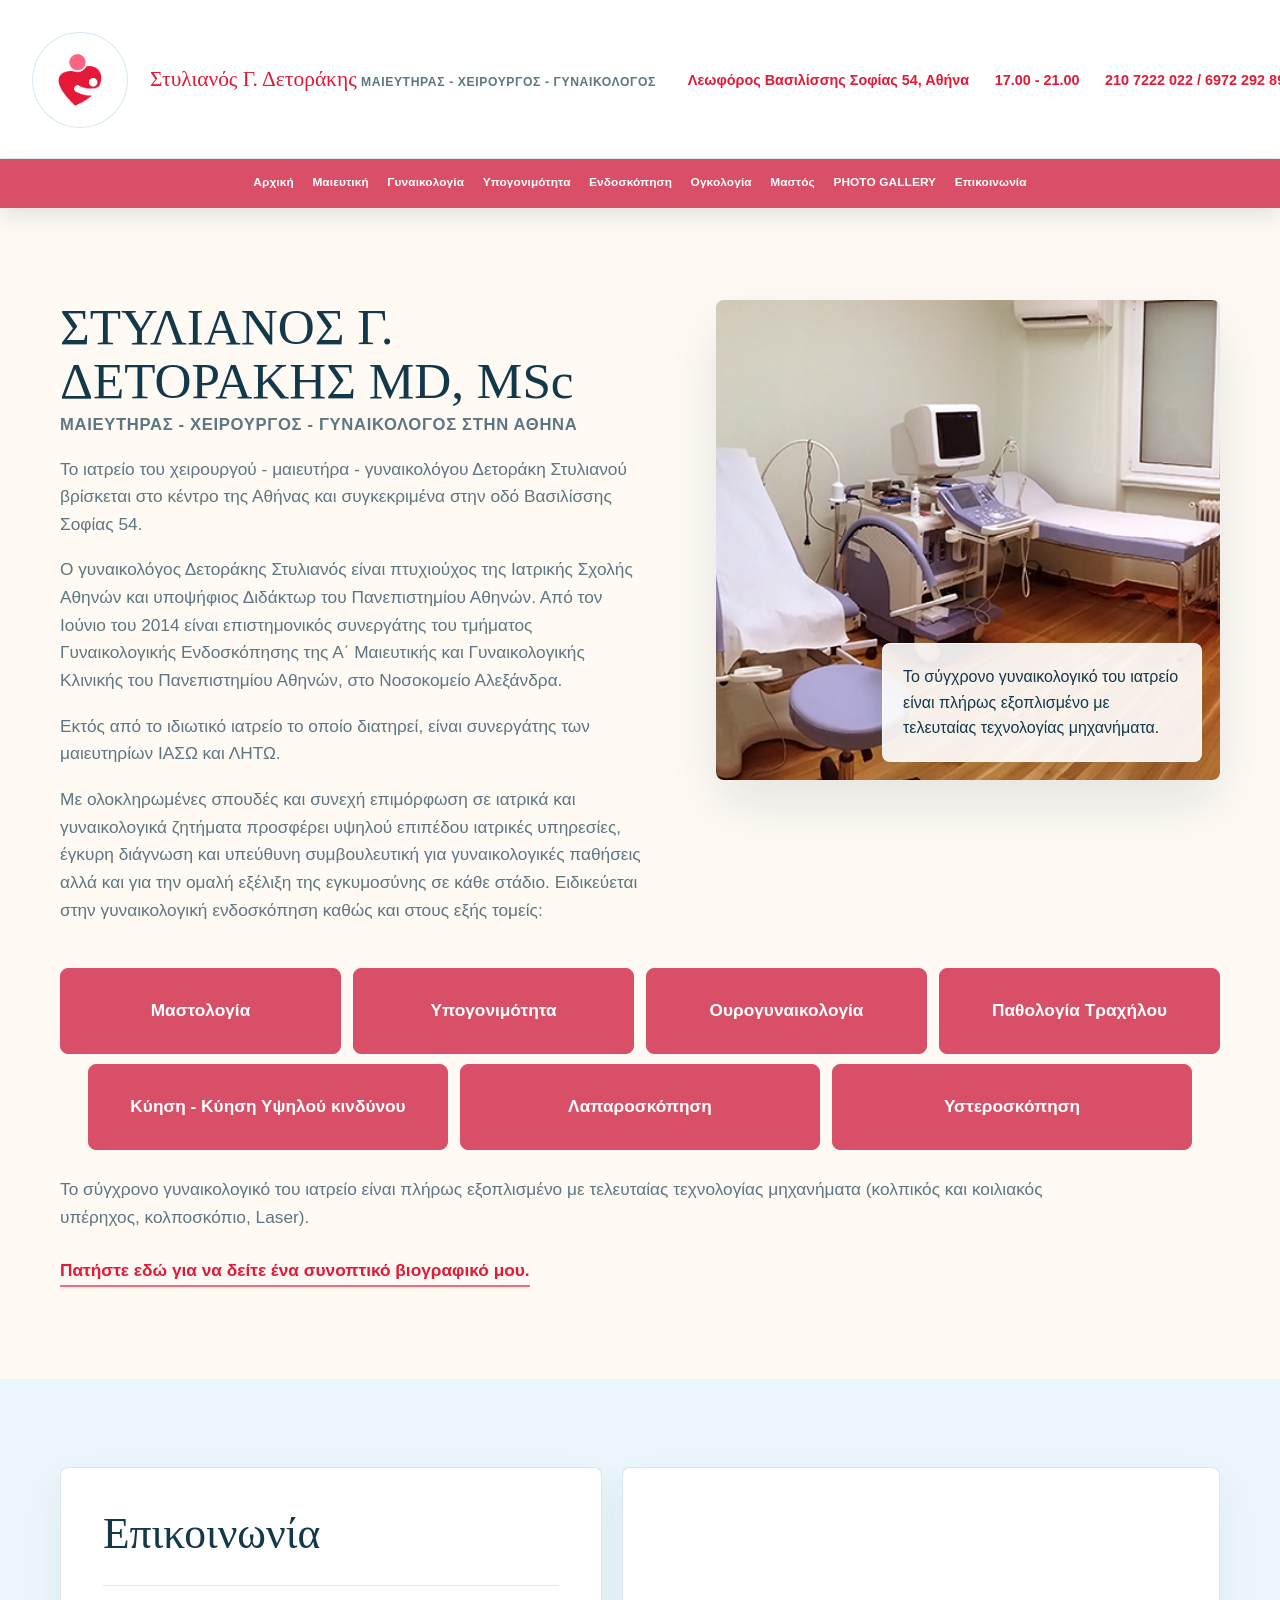
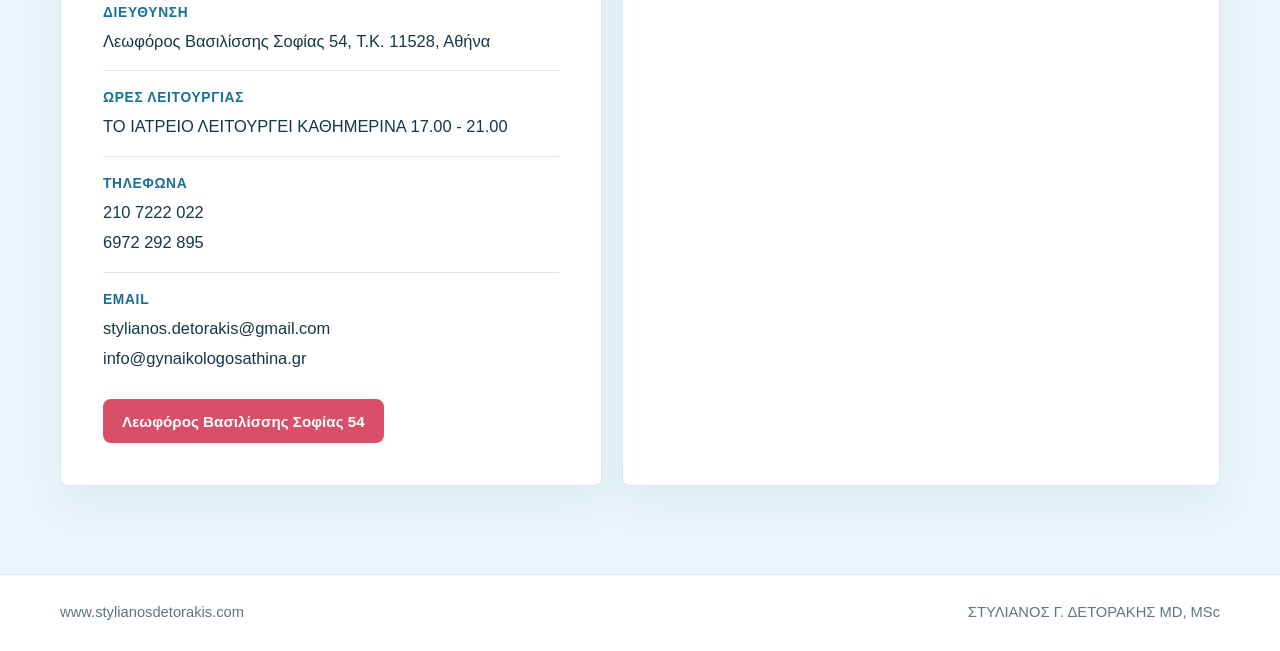
==== sample-landing.html @ 3073c6c2 "initial sample landing" ====
<!DOCTYPE html>
<html lang="el">

<head>
  <meta charset="utf-8">
  <meta name="viewport" content="width=device-width, initial-scale=1">
  <title>Γυναικολόγος Αθήνα | Δετοράκης Στυλιανός</title>
  <meta name="robots" content="noindex, nofollow">
  <link rel="icon" type="image/png" href="assets/img/favicon-gynecological.png">
  <style>
    :root {
      --brand-primary: #e31937;
      --brand-primary-soft: #ff6482;
      --brand-primary-nav: #d94f67;
      --brand-blue: #2f8fbd;
      --brand-blue-dark: #176f9a;
      --clinical-blue: #eaf6fb;
      --clinical-blue-strong: #cfeaf5;
      --ivory: #fffaf4;
      --paper: #ffffff;
      --blush: #f6d8df;
      --blush-soft: #fff1f4;
      --ink: #123849;
      --muted: #5d7680;
      --line: rgba(23, 111, 154, 0.16);
      --shadow: 0 24px 60px rgba(18, 56, 73, 0.11);
      --radius: 8px;
      --content: 1160px;
    }

    * {
      box-sizing: border-box;
    }

    html {
      scroll-behavior: smooth;
    }

    body {
      margin: 0;
      color: var(--ink);
      background: var(--ivory);
      font-family: Inter, "Segoe UI", Roboto, Arial, sans-serif;
      line-height: 1.6;
    }

    img {
      max-width: 100%;
      display: block;
    }

    a {
      color: inherit;
      text-decoration: none;
    }

    .container {
      width: min(calc(100% - 40px), var(--content));
      margin: 0 auto;
    }

    .site-header {
      z-index: 10;
      border-bottom: 1px solid rgba(23, 111, 154, 0.12);
      background: rgba(255, 255, 255, 0.96);
    }

    .site-header .container,
    .nav-bar .container {
      width: min(calc(100% - 64px), 1500px);
    }

    .header-inner {
      display: flex;
      align-items: center;
      justify-content: space-between;
      gap: 32px;
      padding: 32px 0 30px;
    }

    .brand {
      display: flex;
      align-items: center;
      gap: 22px;
      flex: 0 0 auto;
      min-width: 0;
    }

    .brand-mark {
      width: 96px;
      height: 96px;
      flex: 0 0 96px;
      display: grid;
      place-items: center;
      border: 1px solid rgba(47, 143, 189, 0.2);
      border-radius: 50%;
      background: var(--paper);
    }

    .brand-mark img {
      width: 72px;
      height: 72px;
    }

    .brand-title {
      margin: 0;
      color: var(--brand-primary);
      font-family: Georgia, "Times New Roman", serif;
      font-size: 1.34rem;
      font-weight: 500;
      line-height: 1.25;
      white-space: nowrap;
    }

    .brand-subtitle {
      margin: 4px 0 0;
      color: var(--muted);
      font-size: 0.76rem;
      font-weight: 700;
      letter-spacing: 0.05em;
      text-transform: uppercase;
      white-space: nowrap;
    }

    .header-contact {
      display: flex;
      align-items: center;
      justify-content: flex-end;
      gap: clamp(16px, 2vw, 30px);
      color: var(--brand-primary);
      font-size: clamp(0.9rem, 1vw, 1.05rem);
      font-weight: 800;
      line-height: 1.3;
      text-align: right;
      white-space: nowrap;
    }

    .nav-bar {
      position: sticky;
      top: 0;
      z-index: 20;
      background: var(--brand-primary-nav);
      box-shadow: 0 8px 22px rgba(18, 56, 73, 0.12);
    }

    .header-actions {
      display: flex;
      align-items: center;
      gap: clamp(14px, 1.45vw, 26px);
      flex-wrap: nowrap;
      justify-content: center;
      min-width: 0;
    }

    .nav-link {
      color: white;
      font-size: clamp(0.74rem, 0.78vw, 0.9rem);
      font-weight: 700;
      padding: 14px 0;
      border-bottom: 2px solid rgba(255, 255, 255, 0);
      letter-spacing: 0.01em;
      white-space: nowrap;
    }

    .nav-link:hover {
      color: white;
      border-bottom-color: var(--brand-primary-soft);
    }

    .nav-item {
      display: flex;
      align-items: center;
      position: relative;
    }

    .nav-item:hover .subnav,
    .nav-item:focus-within .subnav {
      opacity: 1;
      pointer-events: auto;
      transform: translateY(0);
    }

    .subnav {
      position: absolute;
      top: calc(100% + 10px);
      left: 0;
      min-width: 210px;
      padding: 10px;
      border: 1px solid var(--line);
      border-radius: var(--radius);
      background: var(--paper);
      box-shadow: 0 18px 42px rgba(18, 56, 73, 0.12);
      opacity: 0;
      pointer-events: none;
      transform: translateY(6px);
      transition: opacity 160ms ease, transform 160ms ease;
    }

    .subnav-link {
      display: block;
      padding: 10px 12px;
      color: var(--ink);
      border-radius: 6px;
      font-size: 0.88rem;
      font-weight: 700;
      white-space: nowrap;
    }

    .subnav-link:hover {
      color: var(--brand-primary);
      background: var(--clinical-blue);
    }

    .button {
      display: inline-flex;
      align-items: center;
      justify-content: center;
      min-height: 44px;
      padding: 12px 18px;
      border: 1px solid transparent;
      border-radius: var(--radius);
      font-size: 0.95rem;
      font-weight: 750;
      line-height: 1;
      transition: transform 160ms ease, background 160ms ease;
    }

    .button:hover {
      transform: translateY(-1px);
    }

    .button-primary {
      color: white;
      background: var(--brand-primary-nav);
    }

    .section {
      padding: clamp(54px, 8vw, 88px) 0;
    }

    .section-blue {
      background: var(--clinical-blue);
    }

    .intro {
      padding: clamp(48px, 8vw, 92px) 0;
    }

    .intro-grid {
      display: grid;
      grid-template-columns: minmax(0, 1.08fr) minmax(320px, 0.92fr);
      gap: clamp(32px, 5vw, 72px);
      align-items: start;
    }

    .intro-full {
      max-width: none;
      margin-top: 18px;
      color: var(--muted);
      font-size: clamp(1rem, 1.35vw, 1.16rem);
    }

    .intro-full p,
    .bio-link {
      max-width: 1000px;
    }

    .intro-full p {
      margin: 0 0 18px;
    }

    .intro-title {
      max-width: 900px;
      margin: 0 0 6px;
      color: var(--ink);
      font-family: Georgia, "Times New Roman", serif;
      font-size: clamp(2rem, 4vw, 4rem);
      font-weight: 500;
      line-height: 1.05;
      letter-spacing: 0;
    }

    .intro-subtitle {
      max-width: 760px;
      margin: 0 0 28px;
      color: var(--muted);
      font-size: clamp(0.95rem, 1.3vw, 1.2rem);
      font-weight: 800;
      letter-spacing: 0.04em;
      line-height: 1.45;
    }

    .intro-copy {
      max-width: 780px;
      color: var(--muted);
      font-size: clamp(1rem, 1.35vw, 1.16rem);
    }

    .intro-copy p {
      margin: 0 0 18px;
    }

    .bio-link {
      display: inline-block;
      margin-top: 8px;
      color: var(--brand-primary);
      font-weight: 800;
      border-bottom: 2px solid var(--brand-primary-soft);
    }

    .specialty-list {
      display: flex;
      flex-wrap: wrap;
      justify-content: center;
      gap: 10px 12px;
      margin: 26px 0;
      padding: 0;
      list-style: none;
    }

    .specialty-list li {
      display: flex;
      align-items: center;
      justify-content: center;
      flex: 1 1 260px;
      max-width: 360px;
      min-height: 86px;
      padding: 12px 14px;
      border: 1px solid var(--brand-primary-nav);
      border-radius: var(--radius);
      background: var(--brand-primary-nav);
      color: white;
      font-weight: 700;
      line-height: 1.25;
      text-align: center;
    }

    .photo-panel {
      position: relative;
      min-height: 480px;
      overflow: hidden;
      border-radius: var(--radius);
      background: var(--clinical-blue);
      box-shadow: var(--shadow);
    }

    .photo-panel img {
      width: 100%;
      height: 100%;
      min-height: 480px;
      object-fit: cover;
    }

    .photo-card {
      position: absolute;
      right: 18px;
      bottom: 18px;
      width: min(320px, calc(100% - 36px));
      padding: 20px;
      border: 1px solid rgba(255, 255, 255, 0.76);
      border-radius: var(--radius);
      background: rgba(255, 255, 255, 0.9);
      box-shadow: 0 16px 36px rgba(18, 56, 73, 0.13);
    }

    .photo-card p {
      margin: 0;
      color: var(--ink);
      font-size: 1rem;
    }

    .contact-grid {
      display: grid;
      grid-template-columns: minmax(0, 0.95fr) minmax(320px, 1.05fr);
      gap: 20px;
      align-items: stretch;
    }

    .contact-card,
    .map-card {
      overflow: hidden;
      border: 1px solid var(--line);
      border-radius: var(--radius);
      background: var(--paper);
      box-shadow: 0 18px 42px rgba(18, 56, 73, 0.06);
    }

    .contact-card {
      padding: clamp(26px, 4vw, 42px);
    }

    .contact-card h2 {
      margin: 0;
      font-family: Georgia, "Times New Roman", serif;
      font-size: clamp(2rem, 3.4vw, 3rem);
      font-weight: 500;
      line-height: 1.08;
    }

    .contact-list {
      display: grid;
      gap: 16px;
      margin: 28px 0;
      padding: 0;
      list-style: none;
    }

    .contact-list li {
      padding-top: 16px;
      border-top: 1px solid var(--line);
    }

    .contact-list strong {
      display: block;
      color: var(--brand-blue-dark);
      font-size: 0.86rem;
      letter-spacing: 0.05em;
      text-transform: uppercase;
    }

    .contact-list span,
    .contact-list a {
      display: block;
      margin-top: 4px;
      color: var(--ink);
      font-size: 1.03rem;
    }

    iframe {
      display: block;
      width: 100%;
      min-height: 100%;
      height: 520px;
      border: 0;
    }

    .site-footer {
      padding: 26px 0;
      color: var(--muted);
      border-top: 1px solid var(--line);
      background: var(--paper);
      font-size: 0.92rem;
    }

    .footer-inner {
      display: flex;
      justify-content: space-between;
      gap: 18px;
      flex-wrap: wrap;
    }

    @media (max-width: 980px) {
      .header-inner {
        align-items: flex-start;
        flex-direction: column;
        justify-content: flex-start;
      }

      .header-contact {
        align-items: flex-start;
        justify-content: flex-start;
        flex-wrap: wrap;
        text-align: left;
        white-space: normal;
      }

      .header-actions {
        width: 100%;
        justify-content: flex-start;
        overflow-x: auto;
        padding-bottom: 4px;
      }

      .intro-grid,
      .contact-grid {
        grid-template-columns: 1fr;
      }

      .photo-panel,
      .photo-panel img {
        min-height: 420px;
      }

      .specialty-list li {
        max-width: none;
      }
    }

    @media (max-width: 640px) {
      .container {
        width: min(calc(100% - 28px), var(--content));
      }

      .site-header .container,
      .nav-bar .container {
        width: min(calc(100% - 28px), 1500px);
      }

      .footer-inner {
        align-items: flex-start;
      }

      .header-actions {
        gap: 8px 14px;
      }

      .specialty-list li {
        flex-basis: 100%;
      }

      .photo-panel,
      .photo-panel img {
        min-height: 360px;
      }

      .photo-card {
        position: static;
        width: auto;
        border-radius: 0;
        box-shadow: none;
      }

      iframe {
        height: 380px;
      }
    }
  </style>
</head>

<body>
  <header class="site-header">
    <div class="container">
      <div class="header-inner">
        <a class="brand" href="#top" aria-label="Αρχική">
          <span class="brand-mark">
            <img src="assets/img/favicon-gynecological.png" alt="">
          </span>
          <span>
            <span class="brand-title">Στυλιανός Γ. Δετοράκης</span>
            <span class="brand-subtitle">Μαιευτήρας - Χειρουργός - Γυναικολόγος</span>
          </span>
        </a>

        <div class="header-contact" aria-label="Στοιχεία επικοινωνίας">
          <span>Λεωφόρος Βασιλίσσης Σοφίας 54, Αθήνα</span>
          <span>17.00 - 21.00</span>
          <span>210 7222 022 / 6972 292 895</span>
        </div>
      </div>
    </div>
  </header>
  <div class="nav-bar">
    <div class="container">
      <nav class="header-actions" aria-label="Βασική πλοήγηση">
        <a class="nav-link" href="/">Αρχική</a>
        <a class="nav-link" href="/maieutiki">Μαιευτική</a>
        <a class="nav-link" href="/gynaikologia">Γυναικολογία</a>
        <a class="nav-link" href="/ypogonimotita">Υπογονιμότητα</a>
        <div class="nav-item">
          <a class="nav-link" href="/endoskopisi">Ενδοσκόπηση</a>
          <div class="subnav" aria-label="Υπομενού Ενδοσκόπησης">
            <a class="subnav-link" href="/endoskopisi/laparoskopisi">Λαπαροσκόπηση</a>
            <a class="subnav-link" href="/endoskopisi/ysteroskopisi">Υστεροσκόπηση</a>
          </div>
        </div>
        <a class="nav-link" href="/ogologia">Ογκολογία</a>
        <a class="nav-link" href="/mastos">Μαστός</a>
        <a class="nav-link" href="/photo-gallery">PHOTO GALLERY</a>
        <a class="nav-link" href="/epikoinonia">Επικοινωνία</a>
      </nav>
    </div>
  </div>

  <main id="top">
    <section class="intro" aria-labelledby="intro-title">
      <div class="container">
        <div class="intro-grid">
          <div class="intro-copy">
            <h1 id="intro-title" class="intro-title">
              ΣΤΥΛΙΑΝΟΣ Γ. ΔΕΤΟΡΑΚΗΣ ΜD, MSc
            </h1>
            <p class="intro-subtitle">ΜΑΙΕΥΤΗΡΑΣ - ΧΕΙΡΟΥΡΓΟΣ - ΓΥΝΑΙΚΟΛΟΓΟΣ ΣΤΗΝ ΑΘΗΝΑ</p>
            <p>
              Το ιατρείο του χειρουργού - μαιευτήρα - γυναικολόγου Δετοράκη
              Στυλιανού βρίσκεται στο κέντρο της Αθήνας και συγκεκριμένα στην
              οδό Βασιλίσσης Σοφίας 54.
            </p>
            <p>
              Ο γυναικολόγος Δετοράκης Στυλιανός είναι πτυχιούχος της Ιατρικής
              Σχολής Αθηνών και υποψήφιος Διδάκτωρ του Πανεπιστημίου Αθηνών.
              Από τον Ιούνιο του 2014 είναι επιστημονικός συνεργάτης του τμήματος
              Γυναικολογικής Ενδοσκόπησης της Α΄ Μαιευτικής και Γυναικολογικής
              Κλινικής του Πανεπιστημίου Αθηνών, στο Νοσοκομείο Αλεξάνδρα.
            </p>
            <p>
              Εκτός από το ιδιωτικό ιατρείο το οποίο διατηρεί, είναι συνεργάτης
              των μαιευτηρίων ΙΑΣΩ και ΛΗΤΩ.
            </p>
            <p>
              Με ολοκληρωμένες σπουδές και συνεχή επιμόρφωση σε ιατρικά και
              γυναικολογικά ζητήματα προσφέρει υψηλού επιπέδου ιατρικές υπηρεσίες,
              έγκυρη διάγνωση και υπεύθυνη συμβουλευτική για γυναικολογικές
              παθήσεις αλλά και για την ομαλή εξέλιξη της εγκυμοσύνης σε κάθε
              στάδιο. Ειδικεύεται στην γυναικολογική ενδοσκόπηση καθώς και στους
              εξής τομείς:
            </p>
          </div>

          <div class="photo-panel">
            <img src="assets/img/practice.jpg" alt="Το γυναικολογικό ιατρείο του Στυλιανού Δετοράκη">
            <div class="photo-card">
              <p>
                Το σύγχρονο γυναικολογικό του ιατρείο είναι πλήρως εξοπλισμένο
                με τελευταίας τεχνολογίας μηχανήματα.
              </p>
            </div>
          </div>
        </div>

        <div class="intro-full">
          <ul class="specialty-list">
            <li>Μαστολογία</li>
            <li>Υπογονιμότητα</li>
            <li>Ουρογυναικολογία</li>
            <li>Παθολογία Τραχήλου</li>
            <li>Κύηση - Κύηση Υψηλού κινδύνου</li>
            <li>Λαπαροσκόπηση</li>
            <li>Υστεροσκόπηση</li>
          </ul>

          <p>
            Το σύγχρονο γυναικολογικό του ιατρείο είναι πλήρως εξοπλισμένο
            με τελευταίας τεχνολογίας μηχανήματα (κολπικός και κοιλιακός
            υπέρηχος, κολποσκόπιο, Laser).
          </p>
          <a class="bio-link" href="old_website_copy/assets/pdfs/Biografiko-Detorakis-Stylianos.pdf">
            Πατήστε εδώ για να δείτε ένα συνοπτικό βιογραφικό μου.
          </a>
        </div>
      </div>
    </section>

    <section id="contact" class="section section-blue" aria-labelledby="contact-title">
      <div class="container">
        <div class="contact-grid">
          <div class="contact-card">
            <h2 id="contact-title">Επικοινωνία</h2>
            <ul class="contact-list">
              <li>
                <strong>Διεύθυνση</strong>
                <span>Λεωφόρος Βασιλίσσης Σοφίας 54, Τ.Κ. 11528, Αθήνα</span>
              </li>
              <li>
                <strong>Ώρες λειτουργίας</strong>
                <span>TO ΙΑΤΡΕΙΟ ΛΕΙΤΟΥΡΓΕΙ ΚΑΘΗΜΕΡΙΝΑ 17.00 - 21.00</span>
              </li>
              <li>
                <strong>Τηλέφωνα</strong>
                <a href="tel:+302107222022">210 7222 022</a>
                <a href="tel:+306972292895">6972 292 895</a>
              </li>
              <li>
                <strong>Email</strong>
                <a href="mailto:stylianos.detorakis@gmail.com">stylianos.detorakis@gmail.com</a>
                <a href="mailto:info@gynaikologosathina.gr">info@gynaikologosathina.gr</a>
              </li>
            </ul>
            <a class="button button-primary" href="https://www.google.com/maps/search/?api=1&query=%CE%92%CE%B1%CF%83%CE%B9%CE%BB%CE%AF%CF%83%CF%83%CE%B7%CF%82%20%CE%A3%CE%BF%CF%86%CE%AF%CE%B1%CF%82%2054%20%CE%91%CE%B8%CE%AE%CE%BD%CE%B1" target="_blank" rel="noreferrer">
              Λεωφόρος Βασιλίσσης Σοφίας 54
            </a>
          </div>

          <div class="map-card">
            <iframe src="https://www.google.com/maps/embed?pb=!1m18!1m12!1m3!1d3144.9689427036583!2d23.74969937473274!3d37.9778541004379!2m3!1f0!2f0!3f0!3m2!1i1024!2i768!4f13.1!3m3!1m2!1s0x14a1bd5abb276fe5%3A0xb4dfb535e02871bb!2sVasilissis%20Sofias%2054%2C%20Athina%20115%2028!5e0!3m2!1sen!2sgr!4v1699209659427!5m2!1sen!2sgr" allowfullscreen loading="lazy" referrerpolicy="no-referrer-when-downgrade" title="Χάρτης προς το ιατρείο στη Βασιλίσσης Σοφίας 54"></iframe>
          </div>
        </div>
      </div>
    </section>
  </main>

  <footer class="site-footer">
    <div class="container">
      <div class="footer-inner">
        <span>www.stylianosdetorakis.com</span>
        <span>ΣΤΥΛΙΑΝΟΣ Γ. ΔΕΤΟΡΑΚΗΣ ΜD, MSc</span>
      </div>
    </div>
  </footer>
</body>

</html>
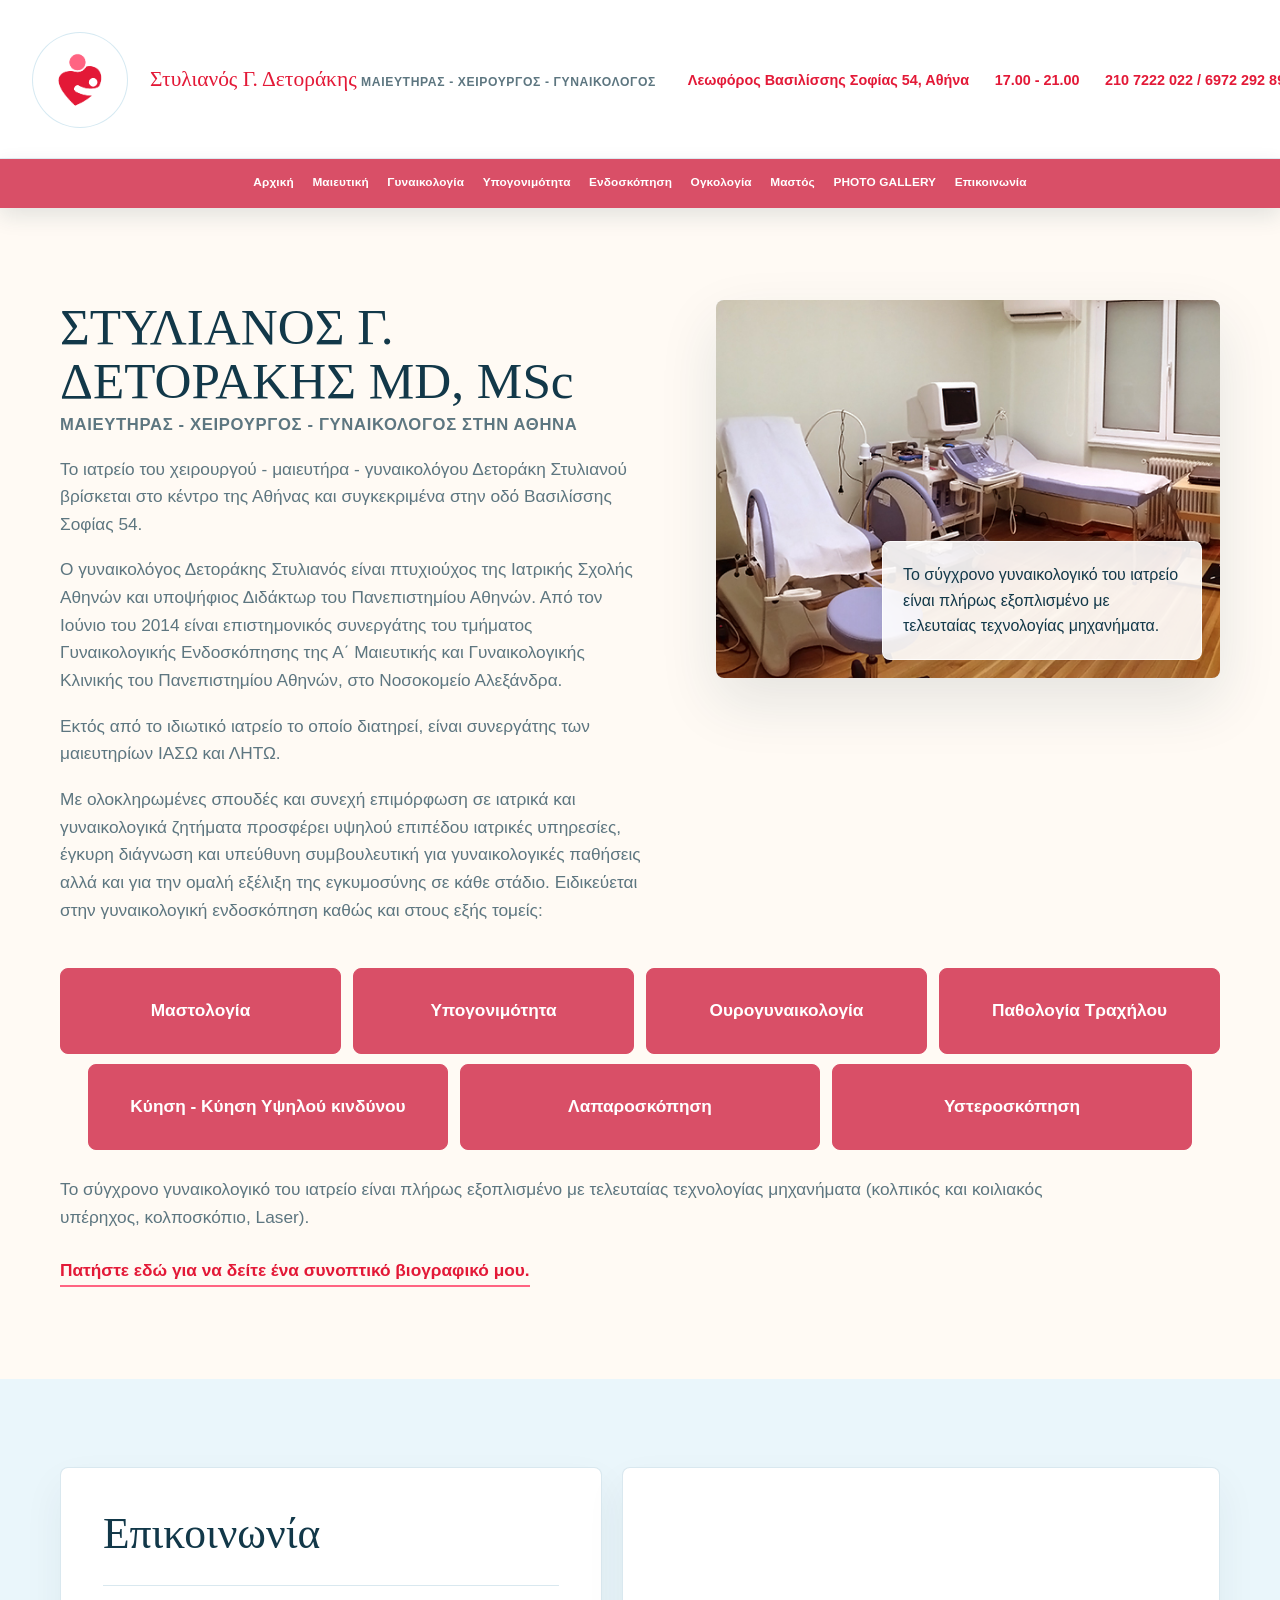
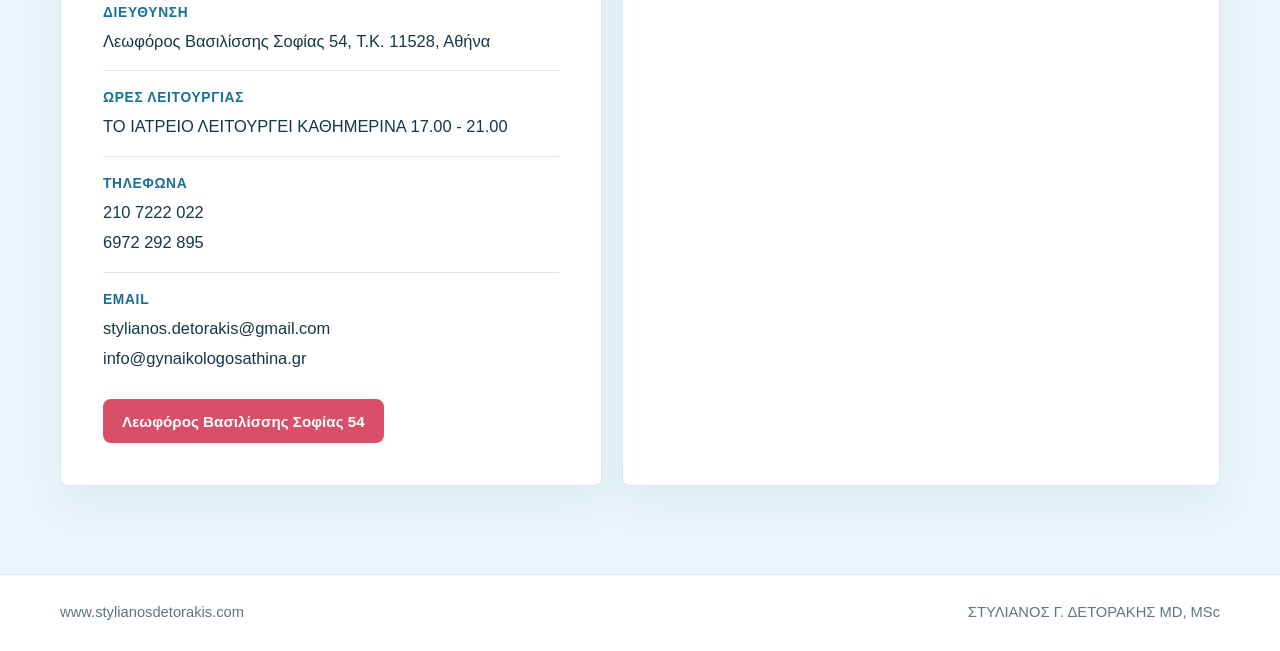
==== commit a698846c: "initial sample landing" ====
--- a/sample-landing.html
+++ b/sample-landing.html
@@ -135,6 +135,10 @@
       white-space: nowrap;
     }
 
+    .header-contact a {
+      color: inherit;
+    }
+
     .nav-bar {
       position: sticky;
       top: 0;
@@ -150,6 +154,53 @@
       flex-wrap: nowrap;
       justify-content: center;
       min-width: 0;
+    }
+
+    .menu-toggle {
+      display: none;
+      align-items: center;
+      justify-content: center;
+      width: 44px;
+      height: 44px;
+      margin-left: auto;
+      border: 0;
+      border-radius: var(--radius);
+      background: transparent;
+      color: white;
+      cursor: pointer;
+    }
+
+    .nav-contact {
+      display: none;
+    }
+
+    .menu-toggle span,
+    .menu-toggle::before,
+    .menu-toggle::after {
+      content: "";
+      display: block;
+      width: 22px;
+      height: 2px;
+      border-radius: 999px;
+      background: currentColor;
+      transition: transform 160ms ease, opacity 160ms ease;
+    }
+
+    .menu-toggle {
+      flex-direction: column;
+      gap: 5px;
+    }
+
+    .menu-open .menu-toggle span {
+      opacity: 0;
+    }
+
+    .menu-open .menu-toggle::before {
+      transform: translateY(7px) rotate(45deg);
+    }
+
+    .menu-open .menu-toggle::after {
+      transform: translateY(-7px) rotate(-45deg);
     }
 
     .nav-link {
@@ -337,17 +388,16 @@
 
     .photo-panel {
       position: relative;
-      min-height: 480px;
       overflow: hidden;
       border-radius: var(--radius);
       background: var(--clinical-blue);
       box-shadow: var(--shadow);
+      aspect-ratio: 4 / 3;
     }
 
     .photo-panel img {
       width: 100%;
       height: 100%;
-      min-height: 480px;
       object-fit: cover;
     }
 
@@ -465,10 +515,55 @@
       }
 
       .header-actions {
+        display: none;
         width: 100%;
-        justify-content: flex-start;
-        overflow-x: auto;
-        padding-bottom: 4px;
+        flex-direction: column;
+        align-items: stretch;
+        gap: 0;
+        padding: 8px 0;
+      }
+
+      .menu-toggle {
+        display: flex;
+      }
+
+      .menu-open .header-actions {
+        display: flex;
+      }
+
+      .nav-link {
+        display: block;
+        padding: 13px 0;
+        border-bottom: 1px solid rgba(255, 255, 255, 0.24);
+        font-size: 0.98rem;
+      }
+
+      .nav-item {
+        display: block;
+      }
+
+      .subnav {
+        position: static;
+        min-width: 0;
+        padding: 0 0 6px 14px;
+        border: 0;
+        border-radius: 0;
+        background: transparent;
+        box-shadow: none;
+        opacity: 1;
+        pointer-events: auto;
+        transform: none;
+      }
+
+      .subnav-link {
+        color: white;
+        padding: 9px 0;
+        font-size: 0.9rem;
+      }
+
+      .subnav-link:hover {
+        color: white;
+        background: transparent;
       }
 
       .intro-grid,
@@ -476,9 +571,8 @@
         grid-template-columns: 1fr;
       }
 
-      .photo-panel,
-      .photo-panel img {
-        min-height: 420px;
+      .photo-panel {
+        aspect-ratio: 16 / 10;
       }
 
       .specialty-list li {
@@ -500,17 +594,100 @@
         align-items: flex-start;
       }
 
+      .header-inner {
+        gap: 18px;
+        padding: 22px 0 20px;
+      }
+
+      .brand {
+        gap: 14px;
+      }
+
+      .brand-mark {
+        width: 58px;
+        height: 58px;
+        flex-basis: 58px;
+      }
+
+      .brand-mark img {
+        width: 42px;
+        height: 42px;
+      }
+
+      .brand-title {
+        font-size: 1.06rem;
+        white-space: normal;
+      }
+
+      .brand-subtitle {
+        font-size: 0.68rem;
+        white-space: normal;
+      }
+
+      .header-contact {
+        display: none;
+      }
+
+      .nav-bar .container {
+        display: flex;
+        flex-wrap: wrap;
+        justify-content: space-between;
+        align-items: center;
+        min-height: 48px;
+      }
+
+      .nav-contact {
+        display: flex;
+        align-items: center;
+        gap: 12px;
+        min-width: 0;
+        color: white;
+        font-size: 0.78rem;
+        font-weight: 800;
+        line-height: 1.2;
+      }
+
+      .nav-contact a,
+      .nav-contact span {
+        color: inherit;
+        white-space: nowrap;
+      }
+
+      .nav-contact span {
+        color: rgba(255, 255, 255, 0.78);
+      }
+
+      .menu-toggle {
+        width: 40px;
+        height: 40px;
+        margin-left: 12px;
+      }
+
       .header-actions {
-        gap: 8px 14px;
+        gap: 0;
+        margin-top: 6px;
+      }
+
+      .nav-link {
+        padding: 11px 0;
+      }
+
+      .intro {
+        padding: 36px 0 54px;
+      }
+
+      .intro-title {
+        font-size: clamp(1.65rem, 8vw, 1.9rem);
+      }
+
+      .intro-subtitle {
+        font-size: 0.86rem;
+        letter-spacing: 0.02em;
       }
 
       .specialty-list li {
-        flex-basis: 100%;
-      }
-
-      .photo-panel,
-      .photo-panel img {
-        min-height: 360px;
+        flex-basis: calc(50% - 6px);
+        min-height: 74px;
       }
 
       .photo-card {
@@ -522,6 +699,21 @@
 
       iframe {
         height: 380px;
+      }
+    }
+
+    @media (max-width: 420px) {
+      .nav-contact {
+        gap: 8px;
+        font-size: 0.72rem;
+      }
+
+      .nav-contact span {
+        display: none;
+      }
+
+      .specialty-list li {
+        flex-basis: 100%;
       }
     }
   </style>
@@ -542,16 +734,24 @@
         </a>
 
         <div class="header-contact" aria-label="Στοιχεία επικοινωνίας">
-          <span>Λεωφόρος Βασιλίσσης Σοφίας 54, Αθήνα</span>
+          <a href="https://www.google.com/maps/search/?api=1&query=%CE%92%CE%B1%CF%83%CE%B9%CE%BB%CE%AF%CF%83%CF%83%CE%B7%CF%82%20%CE%A3%CE%BF%CF%86%CE%AF%CE%B1%CF%82%2054%20%CE%91%CE%B8%CE%AE%CE%BD%CE%B1" target="_blank" rel="noreferrer">Λεωφόρος Βασιλίσσης Σοφίας 54, Αθήνα</a>
           <span>17.00 - 21.00</span>
-          <span>210 7222 022 / 6972 292 895</span>
+          <a href="tel:+302107222022">210 7222 022 / 6972 292 895</a>
         </div>
       </div>
     </div>
   </header>
   <div class="nav-bar">
     <div class="container">
-      <nav class="header-actions" aria-label="Βασική πλοήγηση">
+      <div class="nav-contact" aria-label="Στοιχεία επικοινωνίας">
+        <a href="https://www.google.com/maps/search/?api=1&query=%CE%92%CE%B1%CF%83%CE%B9%CE%BB%CE%AF%CF%83%CF%83%CE%B7%CF%82%20%CE%A3%CE%BF%CF%86%CE%AF%CE%B1%CF%82%2054%20%CE%91%CE%B8%CE%AE%CE%BD%CE%B1" target="_blank" rel="noreferrer">Βασ. Σοφίας 54</a>
+        <a href="tel:+302107222022">210 7222 022</a>
+        <span>17.00 - 21.00</span>
+      </div>
+      <button class="menu-toggle" type="button" aria-expanded="false" aria-controls="primary-menu" aria-label="Μενού">
+        <span></span>
+      </button>
+      <nav id="primary-menu" class="header-actions" aria-label="Βασική πλοήγηση">
         <a class="nav-link" href="/">Αρχική</a>
         <a class="nav-link" href="/maieutiki">Μαιευτική</a>
         <a class="nav-link" href="/gynaikologia">Γυναικολογία</a>
@@ -686,6 +886,15 @@
       </div>
     </div>
   </footer>
+  <script>
+    const menuToggle = document.querySelector(".menu-toggle");
+    const navBar = document.querySelector(".nav-bar");
+
+    menuToggle.addEventListener("click", () => {
+      const isOpen = navBar.classList.toggle("menu-open");
+      menuToggle.setAttribute("aria-expanded", String(isOpen));
+    });
+  </script>
 </body>
 
 </html>
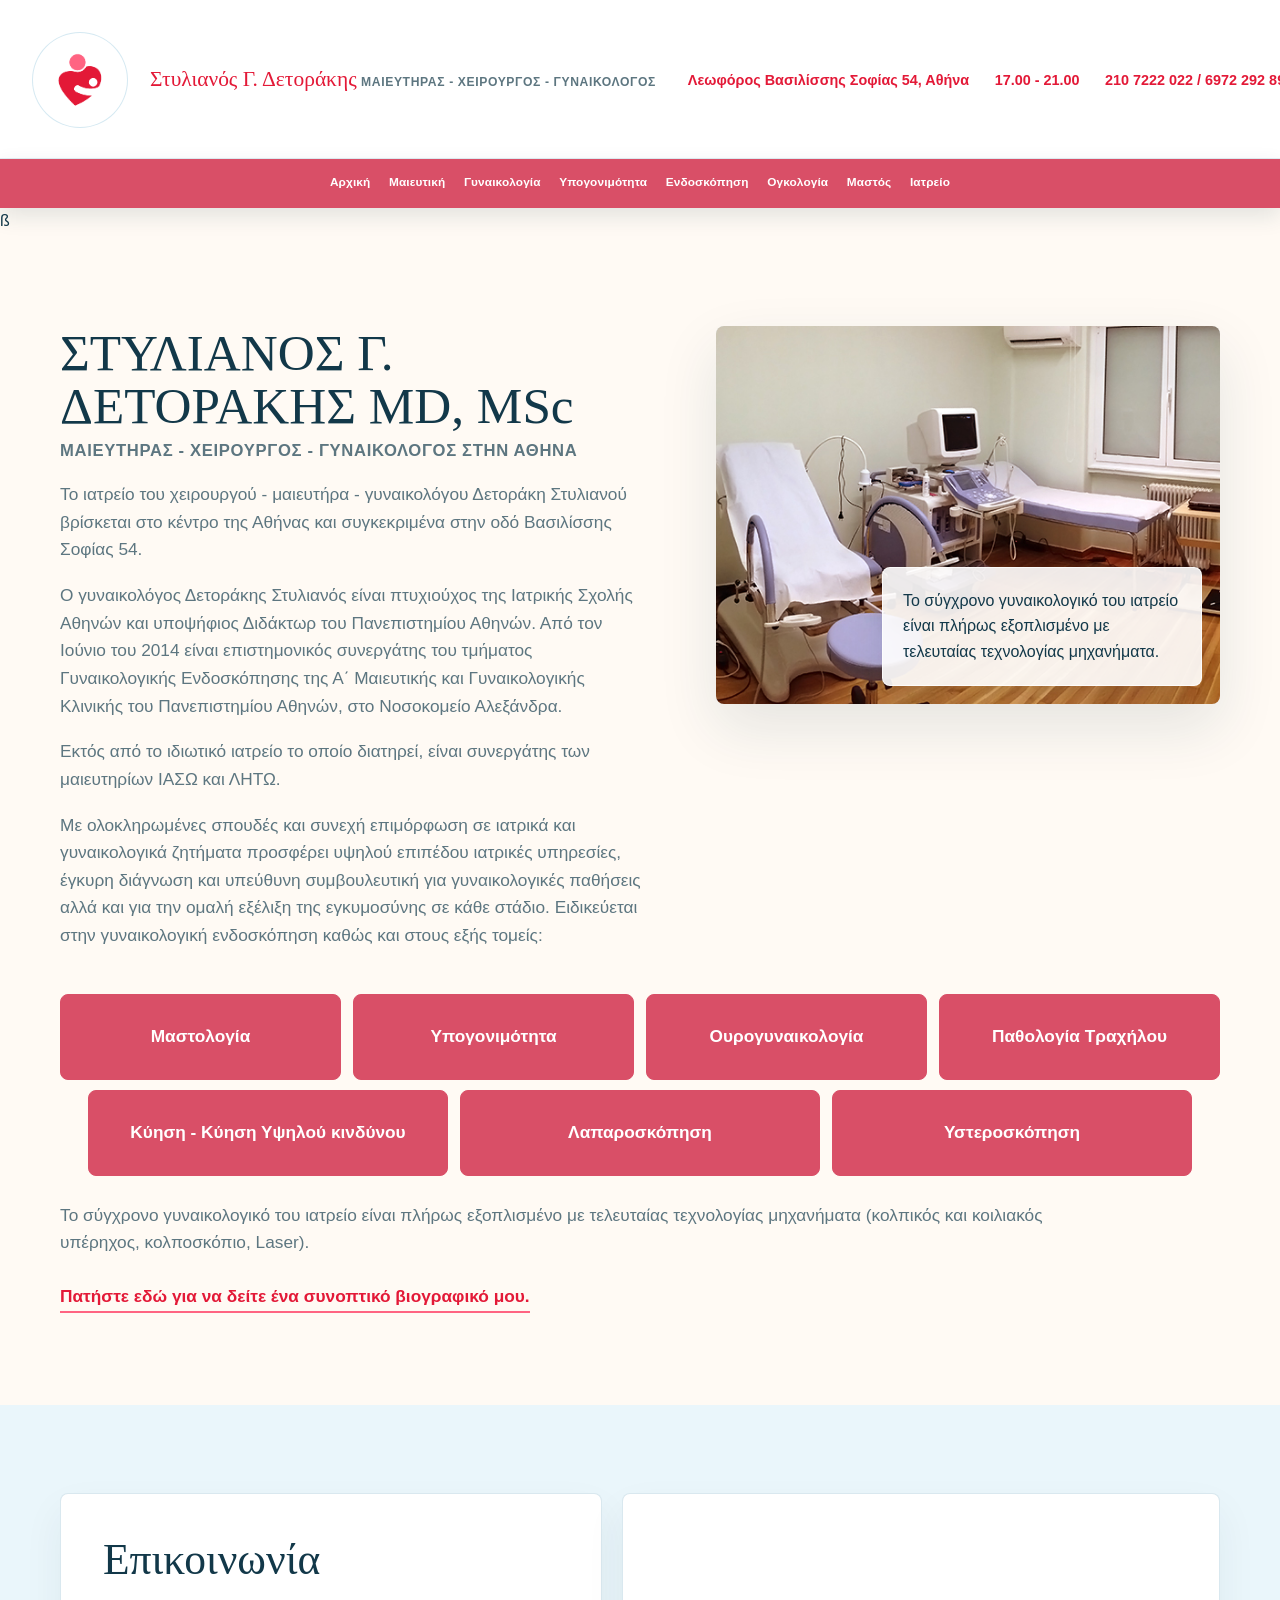
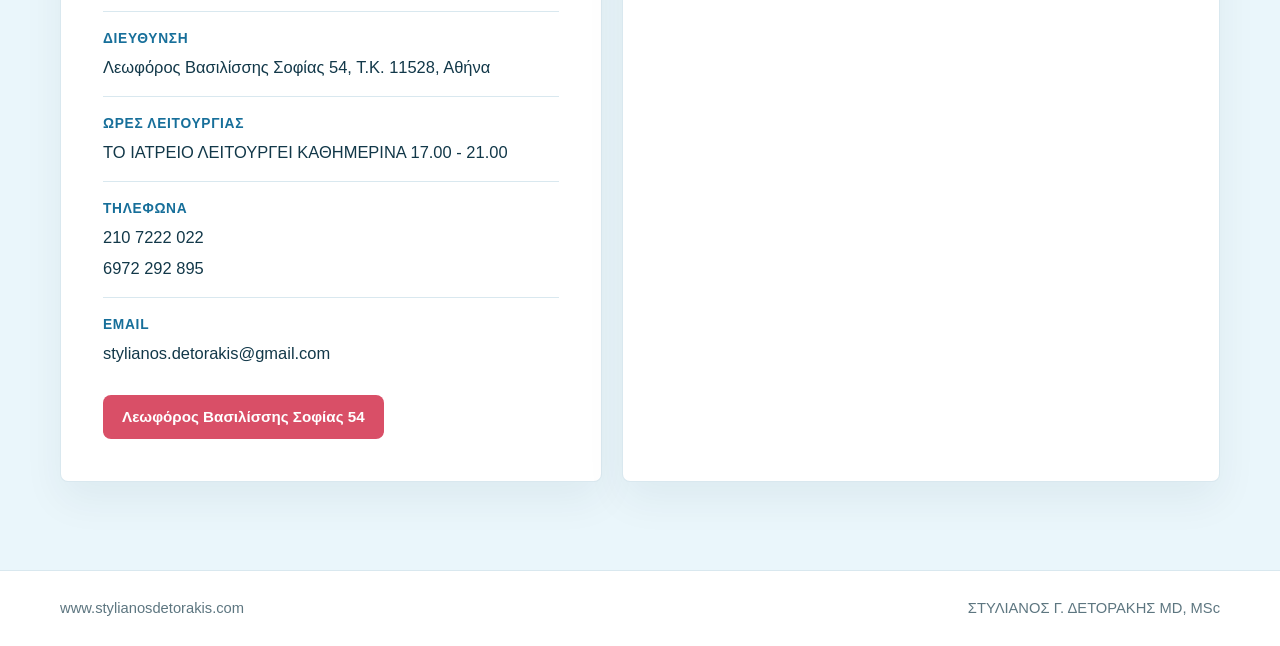
==== commit fdd78f81: "changes to modularise the nabvar footer" ====
--- a/sample-landing.html
+++ b/sample-landing.html
@@ -7,769 +7,11 @@
   <title>Γυναικολόγος Αθήνα | Δετοράκης Στυλιανός</title>
   <meta name="robots" content="noindex, nofollow">
   <link rel="icon" type="image/png" href="assets/img/favicon-gynecological.png">
-  <style>
-    :root {
-      --brand-primary: #e31937;
-      --brand-primary-soft: #ff6482;
-      --brand-primary-nav: #d94f67;
-      --brand-blue: #2f8fbd;
-      --brand-blue-dark: #176f9a;
-      --clinical-blue: #eaf6fb;
-      --clinical-blue-strong: #cfeaf5;
-      --ivory: #fffaf4;
-      --paper: #ffffff;
-      --blush: #f6d8df;
-      --blush-soft: #fff1f4;
-      --ink: #123849;
-      --muted: #5d7680;
-      --line: rgba(23, 111, 154, 0.16);
-      --shadow: 0 24px 60px rgba(18, 56, 73, 0.11);
-      --radius: 8px;
-      --content: 1160px;
-    }
-
-    * {
-      box-sizing: border-box;
-    }
-
-    html {
-      scroll-behavior: smooth;
-    }
-
-    body {
-      margin: 0;
-      color: var(--ink);
-      background: var(--ivory);
-      font-family: Inter, "Segoe UI", Roboto, Arial, sans-serif;
-      line-height: 1.6;
-    }
-
-    img {
-      max-width: 100%;
-      display: block;
-    }
-
-    a {
-      color: inherit;
-      text-decoration: none;
-    }
-
-    .container {
-      width: min(calc(100% - 40px), var(--content));
-      margin: 0 auto;
-    }
-
-    .site-header {
-      z-index: 10;
-      border-bottom: 1px solid rgba(23, 111, 154, 0.12);
-      background: rgba(255, 255, 255, 0.96);
-    }
-
-    .site-header .container,
-    .nav-bar .container {
-      width: min(calc(100% - 64px), 1500px);
-    }
-
-    .header-inner {
-      display: flex;
-      align-items: center;
-      justify-content: space-between;
-      gap: 32px;
-      padding: 32px 0 30px;
-    }
-
-    .brand {
-      display: flex;
-      align-items: center;
-      gap: 22px;
-      flex: 0 0 auto;
-      min-width: 0;
-    }
-
-    .brand-mark {
-      width: 96px;
-      height: 96px;
-      flex: 0 0 96px;
-      display: grid;
-      place-items: center;
-      border: 1px solid rgba(47, 143, 189, 0.2);
-      border-radius: 50%;
-      background: var(--paper);
-    }
-
-    .brand-mark img {
-      width: 72px;
-      height: 72px;
-    }
-
-    .brand-title {
-      margin: 0;
-      color: var(--brand-primary);
-      font-family: Georgia, "Times New Roman", serif;
-      font-size: 1.34rem;
-      font-weight: 500;
-      line-height: 1.25;
-      white-space: nowrap;
-    }
-
-    .brand-subtitle {
-      margin: 4px 0 0;
-      color: var(--muted);
-      font-size: 0.76rem;
-      font-weight: 700;
-      letter-spacing: 0.05em;
-      text-transform: uppercase;
-      white-space: nowrap;
-    }
-
-    .header-contact {
-      display: flex;
-      align-items: center;
-      justify-content: flex-end;
-      gap: clamp(16px, 2vw, 30px);
-      color: var(--brand-primary);
-      font-size: clamp(0.9rem, 1vw, 1.05rem);
-      font-weight: 800;
-      line-height: 1.3;
-      text-align: right;
-      white-space: nowrap;
-    }
-
-    .header-contact a {
-      color: inherit;
-    }
-
-    .nav-bar {
-      position: sticky;
-      top: 0;
-      z-index: 20;
-      background: var(--brand-primary-nav);
-      box-shadow: 0 8px 22px rgba(18, 56, 73, 0.12);
-    }
-
-    .header-actions {
-      display: flex;
-      align-items: center;
-      gap: clamp(14px, 1.45vw, 26px);
-      flex-wrap: nowrap;
-      justify-content: center;
-      min-width: 0;
-    }
-
-    .menu-toggle {
-      display: none;
-      align-items: center;
-      justify-content: center;
-      width: 44px;
-      height: 44px;
-      margin-left: auto;
-      border: 0;
-      border-radius: var(--radius);
-      background: transparent;
-      color: white;
-      cursor: pointer;
-    }
-
-    .nav-contact {
-      display: none;
-    }
-
-    .menu-toggle span,
-    .menu-toggle::before,
-    .menu-toggle::after {
-      content: "";
-      display: block;
-      width: 22px;
-      height: 2px;
-      border-radius: 999px;
-      background: currentColor;
-      transition: transform 160ms ease, opacity 160ms ease;
-    }
-
-    .menu-toggle {
-      flex-direction: column;
-      gap: 5px;
-    }
-
-    .menu-open .menu-toggle span {
-      opacity: 0;
-    }
-
-    .menu-open .menu-toggle::before {
-      transform: translateY(7px) rotate(45deg);
-    }
-
-    .menu-open .menu-toggle::after {
-      transform: translateY(-7px) rotate(-45deg);
-    }
-
-    .nav-link {
-      color: white;
-      font-size: clamp(0.74rem, 0.78vw, 0.9rem);
-      font-weight: 700;
-      padding: 14px 0;
-      border-bottom: 2px solid rgba(255, 255, 255, 0);
-      letter-spacing: 0.01em;
-      white-space: nowrap;
-    }
-
-    .nav-link:hover {
-      color: white;
-      border-bottom-color: var(--brand-primary-soft);
-    }
-
-    .nav-item {
-      display: flex;
-      align-items: center;
-      position: relative;
-    }
-
-    .nav-item:hover .subnav,
-    .nav-item:focus-within .subnav {
-      opacity: 1;
-      pointer-events: auto;
-      transform: translateY(0);
-    }
-
-    .subnav {
-      position: absolute;
-      top: calc(100% + 10px);
-      left: 0;
-      min-width: 210px;
-      padding: 10px;
-      border: 1px solid var(--line);
-      border-radius: var(--radius);
-      background: var(--paper);
-      box-shadow: 0 18px 42px rgba(18, 56, 73, 0.12);
-      opacity: 0;
-      pointer-events: none;
-      transform: translateY(6px);
-      transition: opacity 160ms ease, transform 160ms ease;
-    }
-
-    .subnav-link {
-      display: block;
-      padding: 10px 12px;
-      color: var(--ink);
-      border-radius: 6px;
-      font-size: 0.88rem;
-      font-weight: 700;
-      white-space: nowrap;
-    }
-
-    .subnav-link:hover {
-      color: var(--brand-primary);
-      background: var(--clinical-blue);
-    }
-
-    .button {
-      display: inline-flex;
-      align-items: center;
-      justify-content: center;
-      min-height: 44px;
-      padding: 12px 18px;
-      border: 1px solid transparent;
-      border-radius: var(--radius);
-      font-size: 0.95rem;
-      font-weight: 750;
-      line-height: 1;
-      transition: transform 160ms ease, background 160ms ease;
-    }
-
-    .button:hover {
-      transform: translateY(-1px);
-    }
-
-    .button-primary {
-      color: white;
-      background: var(--brand-primary-nav);
-    }
-
-    .section {
-      padding: clamp(54px, 8vw, 88px) 0;
-    }
-
-    .section-blue {
-      background: var(--clinical-blue);
-    }
-
-    .intro {
-      padding: clamp(48px, 8vw, 92px) 0;
-    }
-
-    .intro-grid {
-      display: grid;
-      grid-template-columns: minmax(0, 1.08fr) minmax(320px, 0.92fr);
-      gap: clamp(32px, 5vw, 72px);
-      align-items: start;
-    }
-
-    .intro-full {
-      max-width: none;
-      margin-top: 18px;
-      color: var(--muted);
-      font-size: clamp(1rem, 1.35vw, 1.16rem);
-    }
-
-    .intro-full p,
-    .bio-link {
-      max-width: 1000px;
-    }
-
-    .intro-full p {
-      margin: 0 0 18px;
-    }
-
-    .intro-title {
-      max-width: 900px;
-      margin: 0 0 6px;
-      color: var(--ink);
-      font-family: Georgia, "Times New Roman", serif;
-      font-size: clamp(2rem, 4vw, 4rem);
-      font-weight: 500;
-      line-height: 1.05;
-      letter-spacing: 0;
-    }
-
-    .intro-subtitle {
-      max-width: 760px;
-      margin: 0 0 28px;
-      color: var(--muted);
-      font-size: clamp(0.95rem, 1.3vw, 1.2rem);
-      font-weight: 800;
-      letter-spacing: 0.04em;
-      line-height: 1.45;
-    }
-
-    .intro-copy {
-      max-width: 780px;
-      color: var(--muted);
-      font-size: clamp(1rem, 1.35vw, 1.16rem);
-    }
-
-    .intro-copy p {
-      margin: 0 0 18px;
-    }
-
-    .bio-link {
-      display: inline-block;
-      margin-top: 8px;
-      color: var(--brand-primary);
-      font-weight: 800;
-      border-bottom: 2px solid var(--brand-primary-soft);
-    }
-
-    .specialty-list {
-      display: flex;
-      flex-wrap: wrap;
-      justify-content: center;
-      gap: 10px 12px;
-      margin: 26px 0;
-      padding: 0;
-      list-style: none;
-    }
-
-    .specialty-list li {
-      display: flex;
-      align-items: center;
-      justify-content: center;
-      flex: 1 1 260px;
-      max-width: 360px;
-      min-height: 86px;
-      padding: 12px 14px;
-      border: 1px solid var(--brand-primary-nav);
-      border-radius: var(--radius);
-      background: var(--brand-primary-nav);
-      color: white;
-      font-weight: 700;
-      line-height: 1.25;
-      text-align: center;
-    }
-
-    .photo-panel {
-      position: relative;
-      overflow: hidden;
-      border-radius: var(--radius);
-      background: var(--clinical-blue);
-      box-shadow: var(--shadow);
-      aspect-ratio: 4 / 3;
-    }
-
-    .photo-panel img {
-      width: 100%;
-      height: 100%;
-      object-fit: cover;
-    }
-
-    .photo-card {
-      position: absolute;
-      right: 18px;
-      bottom: 18px;
-      width: min(320px, calc(100% - 36px));
-      padding: 20px;
-      border: 1px solid rgba(255, 255, 255, 0.76);
-      border-radius: var(--radius);
-      background: rgba(255, 255, 255, 0.9);
-      box-shadow: 0 16px 36px rgba(18, 56, 73, 0.13);
-    }
-
-    .photo-card p {
-      margin: 0;
-      color: var(--ink);
-      font-size: 1rem;
-    }
-
-    .contact-grid {
-      display: grid;
-      grid-template-columns: minmax(0, 0.95fr) minmax(320px, 1.05fr);
-      gap: 20px;
-      align-items: stretch;
-    }
-
-    .contact-card,
-    .map-card {
-      overflow: hidden;
-      border: 1px solid var(--line);
-      border-radius: var(--radius);
-      background: var(--paper);
-      box-shadow: 0 18px 42px rgba(18, 56, 73, 0.06);
-    }
-
-    .contact-card {
-      padding: clamp(26px, 4vw, 42px);
-    }
-
-    .contact-card h2 {
-      margin: 0;
-      font-family: Georgia, "Times New Roman", serif;
-      font-size: clamp(2rem, 3.4vw, 3rem);
-      font-weight: 500;
-      line-height: 1.08;
-    }
-
-    .contact-list {
-      display: grid;
-      gap: 16px;
-      margin: 28px 0;
-      padding: 0;
-      list-style: none;
-    }
-
-    .contact-list li {
-      padding-top: 16px;
-      border-top: 1px solid var(--line);
-    }
-
-    .contact-list strong {
-      display: block;
-      color: var(--brand-blue-dark);
-      font-size: 0.86rem;
-      letter-spacing: 0.05em;
-      text-transform: uppercase;
-    }
-
-    .contact-list span,
-    .contact-list a {
-      display: block;
-      margin-top: 4px;
-      color: var(--ink);
-      font-size: 1.03rem;
-    }
-
-    iframe {
-      display: block;
-      width: 100%;
-      min-height: 100%;
-      height: 520px;
-      border: 0;
-    }
-
-    .site-footer {
-      padding: 26px 0;
-      color: var(--muted);
-      border-top: 1px solid var(--line);
-      background: var(--paper);
-      font-size: 0.92rem;
-    }
-
-    .footer-inner {
-      display: flex;
-      justify-content: space-between;
-      gap: 18px;
-      flex-wrap: wrap;
-    }
-
-    @media (max-width: 980px) {
-      .header-inner {
-        align-items: flex-start;
-        flex-direction: column;
-        justify-content: flex-start;
-      }
-
-      .header-contact {
-        align-items: flex-start;
-        justify-content: flex-start;
-        flex-wrap: wrap;
-        text-align: left;
-        white-space: normal;
-      }
-
-      .header-actions {
-        display: none;
-        width: 100%;
-        flex-direction: column;
-        align-items: stretch;
-        gap: 0;
-        padding: 8px 0;
-      }
-
-      .menu-toggle {
-        display: flex;
-      }
-
-      .menu-open .header-actions {
-        display: flex;
-      }
-
-      .nav-link {
-        display: block;
-        padding: 13px 0;
-        border-bottom: 1px solid rgba(255, 255, 255, 0.24);
-        font-size: 0.98rem;
-      }
-
-      .nav-item {
-        display: block;
-      }
-
-      .subnav {
-        position: static;
-        min-width: 0;
-        padding: 0 0 6px 14px;
-        border: 0;
-        border-radius: 0;
-        background: transparent;
-        box-shadow: none;
-        opacity: 1;
-        pointer-events: auto;
-        transform: none;
-      }
-
-      .subnav-link {
-        color: white;
-        padding: 9px 0;
-        font-size: 0.9rem;
-      }
-
-      .subnav-link:hover {
-        color: white;
-        background: transparent;
-      }
-
-      .intro-grid,
-      .contact-grid {
-        grid-template-columns: 1fr;
-      }
-
-      .photo-panel {
-        aspect-ratio: 16 / 10;
-      }
-
-      .specialty-list li {
-        max-width: none;
-      }
-    }
-
-    @media (max-width: 640px) {
-      .container {
-        width: min(calc(100% - 28px), var(--content));
-      }
-
-      .site-header .container,
-      .nav-bar .container {
-        width: min(calc(100% - 28px), 1500px);
-      }
-
-      .footer-inner {
-        align-items: flex-start;
-      }
-
-      .header-inner {
-        gap: 18px;
-        padding: 22px 0 20px;
-      }
-
-      .brand {
-        gap: 14px;
-      }
-
-      .brand-mark {
-        width: 58px;
-        height: 58px;
-        flex-basis: 58px;
-      }
-
-      .brand-mark img {
-        width: 42px;
-        height: 42px;
-      }
-
-      .brand-title {
-        font-size: 1.06rem;
-        white-space: normal;
-      }
-
-      .brand-subtitle {
-        font-size: 0.68rem;
-        white-space: normal;
-      }
-
-      .header-contact {
-        display: none;
-      }
-
-      .nav-bar .container {
-        display: flex;
-        flex-wrap: wrap;
-        justify-content: space-between;
-        align-items: center;
-        min-height: 48px;
-      }
-
-      .nav-contact {
-        display: flex;
-        align-items: center;
-        gap: 12px;
-        min-width: 0;
-        color: white;
-        font-size: 0.78rem;
-        font-weight: 800;
-        line-height: 1.2;
-      }
-
-      .nav-contact a,
-      .nav-contact span {
-        color: inherit;
-        white-space: nowrap;
-      }
-
-      .nav-contact span {
-        color: rgba(255, 255, 255, 0.78);
-      }
-
-      .menu-toggle {
-        width: 40px;
-        height: 40px;
-        margin-left: 12px;
-      }
-
-      .header-actions {
-        gap: 0;
-        margin-top: 6px;
-      }
-
-      .nav-link {
-        padding: 11px 0;
-      }
-
-      .intro {
-        padding: 36px 0 54px;
-      }
-
-      .intro-title {
-        font-size: clamp(1.65rem, 8vw, 1.9rem);
-      }
-
-      .intro-subtitle {
-        font-size: 0.86rem;
-        letter-spacing: 0.02em;
-      }
-
-      .specialty-list li {
-        flex-basis: calc(50% - 6px);
-        min-height: 74px;
-      }
-
-      .photo-card {
-        position: static;
-        width: auto;
-        border-radius: 0;
-        box-shadow: none;
-      }
-
-      iframe {
-        height: 380px;
-      }
-    }
-
-    @media (max-width: 420px) {
-      .nav-contact {
-        gap: 8px;
-        font-size: 0.72rem;
-      }
-
-      .nav-contact span {
-        display: none;
-      }
-
-      .specialty-list li {
-        flex-basis: 100%;
-      }
-    }
-  </style>
+  <link rel="stylesheet" href="assets/css/style.css">
 </head>
 
 <body>
-  <header class="site-header">
-    <div class="container">
-      <div class="header-inner">
-        <a class="brand" href="#top" aria-label="Αρχική">
-          <span class="brand-mark">
-            <img src="assets/img/favicon-gynecological.png" alt="">
-          </span>
-          <span>
-            <span class="brand-title">Στυλιανός Γ. Δετοράκης</span>
-            <span class="brand-subtitle">Μαιευτήρας - Χειρουργός - Γυναικολόγος</span>
-          </span>
-        </a>
-
-        <div class="header-contact" aria-label="Στοιχεία επικοινωνίας">
-          <a href="https://www.google.com/maps/search/?api=1&query=%CE%92%CE%B1%CF%83%CE%B9%CE%BB%CE%AF%CF%83%CF%83%CE%B7%CF%82%20%CE%A3%CE%BF%CF%86%CE%AF%CE%B1%CF%82%2054%20%CE%91%CE%B8%CE%AE%CE%BD%CE%B1" target="_blank" rel="noreferrer">Λεωφόρος Βασιλίσσης Σοφίας 54, Αθήνα</a>
-          <span>17.00 - 21.00</span>
-          <a href="tel:+302107222022">210 7222 022 / 6972 292 895</a>
-        </div>
-      </div>
-    </div>
-  </header>
-  <div class="nav-bar">
-    <div class="container">
-      <div class="nav-contact" aria-label="Στοιχεία επικοινωνίας">
-        <a href="https://www.google.com/maps/search/?api=1&query=%CE%92%CE%B1%CF%83%CE%B9%CE%BB%CE%AF%CF%83%CF%83%CE%B7%CF%82%20%CE%A3%CE%BF%CF%86%CE%AF%CE%B1%CF%82%2054%20%CE%91%CE%B8%CE%AE%CE%BD%CE%B1" target="_blank" rel="noreferrer">Βασ. Σοφίας 54</a>
-        <a href="tel:+302107222022">210 7222 022</a>
-        <span>17.00 - 21.00</span>
-      </div>
-      <button class="menu-toggle" type="button" aria-expanded="false" aria-controls="primary-menu" aria-label="Μενού">
-        <span></span>
-      </button>
-      <nav id="primary-menu" class="header-actions" aria-label="Βασική πλοήγηση">
-        <a class="nav-link" href="/">Αρχική</a>
-        <a class="nav-link" href="/maieutiki">Μαιευτική</a>
-        <a class="nav-link" href="/gynaikologia">Γυναικολογία</a>
-        <a class="nav-link" href="/ypogonimotita">Υπογονιμότητα</a>
-        <div class="nav-item">
-          <a class="nav-link" href="/endoskopisi">Ενδοσκόπηση</a>
-          <div class="subnav" aria-label="Υπομενού Ενδοσκόπησης">
-            <a class="subnav-link" href="/endoskopisi/laparoskopisi">Λαπαροσκόπηση</a>
-            <a class="subnav-link" href="/endoskopisi/ysteroskopisi">Υστεροσκόπηση</a>
-          </div>
-        </div>
-        <a class="nav-link" href="/ogologia">Ογκολογία</a>
-        <a class="nav-link" href="/mastos">Μαστός</a>
-        <a class="nav-link" href="/photo-gallery">PHOTO GALLERY</a>
-        <a class="nav-link" href="/epikoinonia">Επικοινωνία</a>
-      </nav>
-    </div>
-  </div>
+  <div id="header-placeholder"></div>ß
 
   <main id="top">
     <section class="intro" aria-labelledby="intro-title">
@@ -862,7 +104,6 @@
               <li>
                 <strong>Email</strong>
                 <a href="mailto:stylianos.detorakis@gmail.com">stylianos.detorakis@gmail.com</a>
-                <a href="mailto:info@gynaikologosathina.gr">info@gynaikologosathina.gr</a>
               </li>
             </ul>
             <a class="button button-primary" href="https://www.google.com/maps/search/?api=1&query=%CE%92%CE%B1%CF%83%CE%B9%CE%BB%CE%AF%CF%83%CF%83%CE%B7%CF%82%20%CE%A3%CE%BF%CF%86%CE%AF%CE%B1%CF%82%2054%20%CE%91%CE%B8%CE%AE%CE%BD%CE%B1" target="_blank" rel="noreferrer">
@@ -878,22 +119,18 @@
     </section>
   </main>
 
-  <footer class="site-footer">
-    <div class="container">
-      <div class="footer-inner">
-        <span>www.stylianosdetorakis.com</span>
-        <span>ΣΤΥΛΙΑΝΟΣ Γ. ΔΕΤΟΡΑΚΗΣ ΜD, MSc</span>
-      </div>
-    </div>
-  </footer>
+  <div id="footer-placeholder"></div>
+
   <script>
-    const menuToggle = document.querySelector(".menu-toggle");
-    const navBar = document.querySelector(".nav-bar");
-
-    menuToggle.addEventListener("click", () => {
-      const isOpen = navBar.classList.toggle("menu-open");
-      menuToggle.setAttribute("aria-expanded", String(isOpen));
-    });
+    async function loadPartial(id, url) {
+      const el = document.getElementById(id);
+      if (!el) return;
+      const res = await fetch(url);
+      const html = await res.text();
+      el.outerHTML = html;
+    }
+    loadPartial("header-placeholder", "partials/header.html");
+    loadPartial("footer-placeholder", "partials/footer.html");
   </script>
 </body>
 
--- a/assets/css/style.css
+++ b/assets/css/style.css
@@ -0,0 +1,708 @@
+:root {
+  --brand-primary: #e31937;
+  --brand-primary-soft: #ff6482;
+  --brand-primary-nav: #d94f67;
+  --brand-blue: #2f8fbd;
+  --brand-blue-dark: #176f9a;
+  --clinical-blue: #eaf6fb;
+  --clinical-blue-strong: #cfeaf5;
+  --ivory: #fffaf4;
+  --paper: #ffffff;
+  --blush: #f6d8df;
+  --blush-soft: #fff1f4;
+  --ink: #123849;
+  --muted: #5d7680;
+  --line: rgba(23, 111, 154, 0.16);
+  --shadow: 0 24px 60px rgba(18, 56, 73, 0.11);
+  --radius: 8px;
+  --content: 1160px;
+}
+
+* {
+  box-sizing: border-box;
+}
+
+html {
+  scroll-behavior: smooth;
+}
+
+body {
+  margin: 0;
+  color: var(--ink);
+  background: var(--ivory);
+  font-family: Inter, "Segoe UI", Roboto, Arial, sans-serif;
+  line-height: 1.6;
+}
+
+img {
+  max-width: 100%;
+  display: block;
+}
+
+a {
+  color: inherit;
+  text-decoration: none;
+}
+
+.container {
+  width: min(calc(100% - 40px), var(--content));
+  margin: 0 auto;
+}
+
+.site-header {
+  z-index: 10;
+  border-bottom: 1px solid rgba(23, 111, 154, 0.12);
+  background: rgba(255, 255, 255, 0.96);
+}
+
+.site-header .container,
+.nav-bar .container {
+  width: min(calc(100% - 64px), 1500px);
+}
+
+.header-inner {
+  display: flex;
+  align-items: center;
+  justify-content: space-between;
+  gap: 32px;
+  padding: 32px 0 30px;
+}
+
+.brand {
+  display: flex;
+  align-items: center;
+  gap: 22px;
+  flex: 0 0 auto;
+  min-width: 0;
+}
+
+.brand-mark {
+  width: 96px;
+  height: 96px;
+  flex: 0 0 96px;
+  display: grid;
+  place-items: center;
+  border: 1px solid rgba(47, 143, 189, 0.2);
+  border-radius: 50%;
+  background: var(--paper);
+}
+
+.brand-mark img {
+  width: 72px;
+  height: 72px;
+}
+
+.brand-title {
+  margin: 0;
+  color: var(--brand-primary);
+  font-family: Georgia, "Times New Roman", serif;
+  font-size: 1.34rem;
+  font-weight: 500;
+  line-height: 1.25;
+  white-space: nowrap;
+}
+
+.brand-subtitle {
+  margin: 4px 0 0;
+  color: var(--muted);
+  font-size: 0.76rem;
+  font-weight: 700;
+  letter-spacing: 0.05em;
+  text-transform: uppercase;
+  white-space: nowrap;
+}
+
+.header-contact {
+  display: flex;
+  align-items: center;
+  justify-content: flex-end;
+  gap: clamp(16px, 2vw, 30px);
+  color: var(--brand-primary);
+  font-size: clamp(0.9rem, 1vw, 1.05rem);
+  font-weight: 800;
+  line-height: 1.3;
+  text-align: right;
+  white-space: nowrap;
+}
+
+.header-contact a {
+  color: inherit;
+}
+
+.nav-bar {
+  position: sticky;
+  top: 0;
+  z-index: 20;
+  background: var(--brand-primary-nav);
+  box-shadow: 0 8px 22px rgba(18, 56, 73, 0.12);
+}
+
+.header-actions {
+  display: flex;
+  align-items: center;
+  gap: clamp(14px, 1.45vw, 26px);
+  flex-wrap: nowrap;
+  justify-content: center;
+  min-width: 0;
+}
+
+.menu-toggle {
+  display: none;
+  align-items: center;
+  justify-content: center;
+  width: 44px;
+  height: 44px;
+  margin-left: auto;
+  border: 0;
+  border-radius: var(--radius);
+  background: transparent;
+  color: white;
+  cursor: pointer;
+}
+
+.nav-contact {
+  display: none;
+}
+
+.menu-toggle span,
+.menu-toggle::before,
+.menu-toggle::after {
+  content: "";
+  display: block;
+  width: 22px;
+  height: 2px;
+  border-radius: 999px;
+  background: currentColor;
+  transition: transform 160ms ease, opacity 160ms ease;
+}
+
+.menu-toggle {
+  flex-direction: column;
+  gap: 5px;
+}
+
+.menu-open .menu-toggle span {
+  opacity: 0;
+}
+
+.menu-open .menu-toggle::before {
+  transform: translateY(7px) rotate(45deg);
+}
+
+.menu-open .menu-toggle::after {
+  transform: translateY(-7px) rotate(-45deg);
+}
+
+.nav-link {
+  color: white;
+  font-size: clamp(0.74rem, 0.78vw, 0.9rem);
+  font-weight: 700;
+  padding: 14px 0;
+  border-bottom: 2px solid rgba(255, 255, 255, 0);
+  letter-spacing: 0.01em;
+  white-space: nowrap;
+}
+
+.nav-link:hover {
+  color: white;
+  border-bottom-color: var(--brand-primary-soft);
+}
+
+.nav-item {
+  display: flex;
+  align-items: center;
+  position: relative;
+}
+
+.nav-item:hover .subnav,
+.nav-item:focus-within .subnav {
+  opacity: 1;
+  pointer-events: auto;
+  transform: translateY(0);
+}
+
+.subnav {
+  position: absolute;
+  top: calc(100% + 10px);
+  left: 0;
+  min-width: 210px;
+  padding: 10px;
+  border: 1px solid var(--line);
+  border-radius: var(--radius);
+  background: var(--paper);
+  box-shadow: 0 18px 42px rgba(18, 56, 73, 0.12);
+  opacity: 0;
+  pointer-events: none;
+  transform: translateY(6px);
+  transition: opacity 160ms ease, transform 160ms ease;
+}
+
+.subnav-link {
+  display: block;
+  padding: 10px 12px;
+  color: var(--ink);
+  border-radius: 6px;
+  font-size: 0.88rem;
+  font-weight: 700;
+  white-space: nowrap;
+}
+
+.subnav-link:hover {
+  color: var(--brand-primary);
+  background: var(--clinical-blue);
+}
+
+.button {
+  display: inline-flex;
+  align-items: center;
+  justify-content: center;
+  min-height: 44px;
+  padding: 12px 18px;
+  border: 1px solid transparent;
+  border-radius: var(--radius);
+  font-size: 0.95rem;
+  font-weight: 750;
+  line-height: 1;
+  transition: transform 160ms ease, background 160ms ease;
+}
+
+.button:hover {
+  transform: translateY(-1px);
+}
+
+.button-primary {
+  color: white;
+  background: var(--brand-primary-nav);
+}
+
+.section {
+  padding: clamp(54px, 8vw, 88px) 0;
+}
+
+.section-blue {
+  background: var(--clinical-blue);
+}
+
+.intro {
+  padding: clamp(48px, 8vw, 92px) 0;
+}
+
+.intro-grid {
+  display: grid;
+  grid-template-columns: minmax(0, 1.08fr) minmax(320px, 0.92fr);
+  gap: clamp(32px, 5vw, 72px);
+  align-items: start;
+}
+
+.intro-full {
+  max-width: none;
+  margin-top: 18px;
+  color: var(--muted);
+  font-size: clamp(1rem, 1.35vw, 1.16rem);
+}
+
+.intro-full p,
+.bio-link {
+  max-width: 1000px;
+}
+
+.intro-full p {
+  margin: 0 0 18px;
+}
+
+.intro-title {
+  max-width: 900px;
+  margin: 0 0 6px;
+  color: var(--ink);
+  font-family: Georgia, "Times New Roman", serif;
+  font-size: clamp(2rem, 4vw, 4rem);
+  font-weight: 500;
+  line-height: 1.05;
+  letter-spacing: 0;
+}
+
+.intro-subtitle {
+  max-width: 760px;
+  margin: 0 0 28px;
+  color: var(--muted);
+  font-size: clamp(0.95rem, 1.3vw, 1.2rem);
+  font-weight: 800;
+  letter-spacing: 0.04em;
+  line-height: 1.45;
+}
+
+.intro-copy {
+  max-width: 780px;
+  color: var(--muted);
+  font-size: clamp(1rem, 1.35vw, 1.16rem);
+}
+
+.intro-copy p {
+  margin: 0 0 18px;
+}
+
+.bio-link {
+  display: inline-block;
+  margin-top: 8px;
+  color: var(--brand-primary);
+  font-weight: 800;
+  border-bottom: 2px solid var(--brand-primary-soft);
+}
+
+.specialty-list {
+  display: flex;
+  flex-wrap: wrap;
+  justify-content: center;
+  gap: 10px 12px;
+  margin: 26px 0;
+  padding: 0;
+  list-style: none;
+}
+
+.specialty-list li {
+  display: flex;
+  align-items: center;
+  justify-content: center;
+  flex: 1 1 260px;
+  max-width: 360px;
+  min-height: 86px;
+  padding: 12px 14px;
+  border: 1px solid var(--brand-primary-nav);
+  border-radius: var(--radius);
+  background: var(--brand-primary-nav);
+  color: white;
+  font-weight: 700;
+  line-height: 1.25;
+  text-align: center;
+}
+
+.photo-panel {
+  position: relative;
+  overflow: hidden;
+  border-radius: var(--radius);
+  background: var(--clinical-blue);
+  box-shadow: var(--shadow);
+  aspect-ratio: 4 / 3;
+}
+
+.photo-panel img {
+  width: 100%;
+  height: 100%;
+  object-fit: cover;
+}
+
+.photo-card {
+  position: absolute;
+  right: 18px;
+  bottom: 18px;
+  width: min(320px, calc(100% - 36px));
+  padding: 20px;
+  border: 1px solid rgba(255, 255, 255, 0.76);
+  border-radius: var(--radius);
+  background: rgba(255, 255, 255, 0.9);
+  box-shadow: 0 16px 36px rgba(18, 56, 73, 0.13);
+}
+
+.photo-card p {
+  margin: 0;
+  color: var(--ink);
+  font-size: 1rem;
+}
+
+.contact-grid {
+  display: grid;
+  grid-template-columns: minmax(0, 0.95fr) minmax(320px, 1.05fr);
+  gap: 20px;
+  align-items: stretch;
+}
+
+.contact-card,
+.map-card {
+  overflow: hidden;
+  border: 1px solid var(--line);
+  border-radius: var(--radius);
+  background: var(--paper);
+  box-shadow: 0 18px 42px rgba(18, 56, 73, 0.06);
+}
+
+.contact-card {
+  padding: clamp(26px, 4vw, 42px);
+}
+
+.contact-card h2 {
+  margin: 0;
+  font-family: Georgia, "Times New Roman", serif;
+  font-size: clamp(2rem, 3.4vw, 3rem);
+  font-weight: 500;
+  line-height: 1.08;
+}
+
+.contact-list {
+  display: grid;
+  gap: 16px;
+  margin: 28px 0;
+  padding: 0;
+  list-style: none;
+}
+
+.contact-list li {
+  padding-top: 16px;
+  border-top: 1px solid var(--line);
+}
+
+.contact-list strong {
+  display: block;
+  color: var(--brand-blue-dark);
+  font-size: 0.86rem;
+  letter-spacing: 0.05em;
+  text-transform: uppercase;
+}
+
+.contact-list span,
+.contact-list a {
+  display: block;
+  margin-top: 4px;
+  color: var(--ink);
+  font-size: 1.03rem;
+}
+
+iframe {
+  display: block;
+  width: 100%;
+  min-height: 100%;
+  height: 520px;
+  border: 0;
+}
+
+.site-footer {
+  padding: 26px 0;
+  color: var(--muted);
+  border-top: 1px solid var(--line);
+  background: var(--paper);
+  font-size: 0.92rem;
+}
+
+.footer-inner {
+  display: flex;
+  justify-content: space-between;
+  gap: 18px;
+  flex-wrap: wrap;
+}
+
+@media (max-width: 980px) {
+  .header-inner {
+    align-items: flex-start;
+    flex-direction: column;
+    justify-content: flex-start;
+  }
+
+  .header-contact {
+    align-items: flex-start;
+    justify-content: flex-start;
+    flex-wrap: wrap;
+    text-align: left;
+    white-space: normal;
+  }
+
+  .header-actions {
+    display: none;
+    width: 100%;
+    flex-direction: column;
+    align-items: stretch;
+    gap: 0;
+    padding: 8px 0;
+  }
+
+  .menu-toggle {
+    display: flex;
+  }
+
+  .menu-open .header-actions {
+    display: flex;
+  }
+
+  .nav-link {
+    display: block;
+    padding: 13px 0;
+    border-bottom: 1px solid rgba(255, 255, 255, 0.24);
+    font-size: 0.98rem;
+  }
+
+  .nav-item {
+    display: block;
+  }
+
+  .subnav {
+    position: static;
+    min-width: 0;
+    padding: 0 0 6px 14px;
+    border: 0;
+    border-radius: 0;
+    background: transparent;
+    box-shadow: none;
+    opacity: 1;
+    pointer-events: auto;
+    transform: none;
+  }
+
+  .subnav-link {
+    color: white;
+    padding: 9px 0;
+    font-size: 0.9rem;
+  }
+
+  .subnav-link:hover {
+    color: white;
+    background: transparent;
+  }
+
+  .intro-grid,
+  .contact-grid {
+    grid-template-columns: 1fr;
+  }
+
+  .photo-panel {
+    aspect-ratio: 16 / 10;
+  }
+
+  .specialty-list li {
+    max-width: none;
+  }
+}
+
+@media (max-width: 640px) {
+  .container {
+    width: min(calc(100% - 28px), var(--content));
+  }
+
+  .site-header .container,
+  .nav-bar .container {
+    width: min(calc(100% - 28px), 1500px);
+  }
+
+  .footer-inner {
+    align-items: flex-start;
+  }
+
+  .header-inner {
+    gap: 18px;
+    padding: 22px 0 20px;
+  }
+
+  .brand {
+    gap: 14px;
+  }
+
+  .brand-mark {
+    width: 58px;
+    height: 58px;
+    flex-basis: 58px;
+  }
+
+  .brand-mark img {
+    width: 42px;
+    height: 42px;
+  }
+
+  .brand-title {
+    font-size: 1.06rem;
+    white-space: normal;
+  }
+
+  .brand-subtitle {
+    font-size: 0.68rem;
+    white-space: normal;
+  }
+
+  .header-contact {
+    display: none;
+  }
+
+  .nav-bar .container {
+    display: flex;
+    flex-wrap: wrap;
+    justify-content: space-between;
+    align-items: center;
+    min-height: 48px;
+  }
+
+  .nav-contact {
+    display: flex;
+    align-items: center;
+    gap: 12px;
+    min-width: 0;
+    color: white;
+    font-size: 0.78rem;
+    font-weight: 800;
+    line-height: 1.2;
+  }
+
+  .nav-contact a,
+  .nav-contact span {
+    color: inherit;
+    white-space: nowrap;
+  }
+
+  .nav-contact span {
+    color: rgba(255, 255, 255, 0.78);
+  }
+
+  .menu-toggle {
+    width: 40px;
+    height: 40px;
+    margin-left: 12px;
+  }
+
+  .header-actions {
+    gap: 0;
+    margin-top: 6px;
+  }
+
+  .nav-link {
+    padding: 11px 0;
+  }
+
+  .intro {
+    padding: 36px 0 54px;
+  }
+
+  .intro-title {
+    font-size: clamp(1.65rem, 8vw, 1.9rem);
+  }
+
+  .intro-subtitle {
+    font-size: 0.86rem;
+    letter-spacing: 0.02em;
+  }
+
+  .specialty-list li {
+    flex-basis: calc(50% - 6px);
+    min-height: 74px;
+  }
+
+  .photo-card {
+    position: static;
+    width: auto;
+    border-radius: 0;
+    box-shadow: none;
+  }
+
+  iframe {
+    height: 380px;
+  }
+}
+
+@media (max-width: 420px) {
+  .nav-contact {
+    gap: 8px;
+    font-size: 0.72rem;
+  }
+
+  .nav-contact span {
+    display: none;
+  }
+
+  .specialty-list li {
+    flex-basis: 100%;
+  }
+}
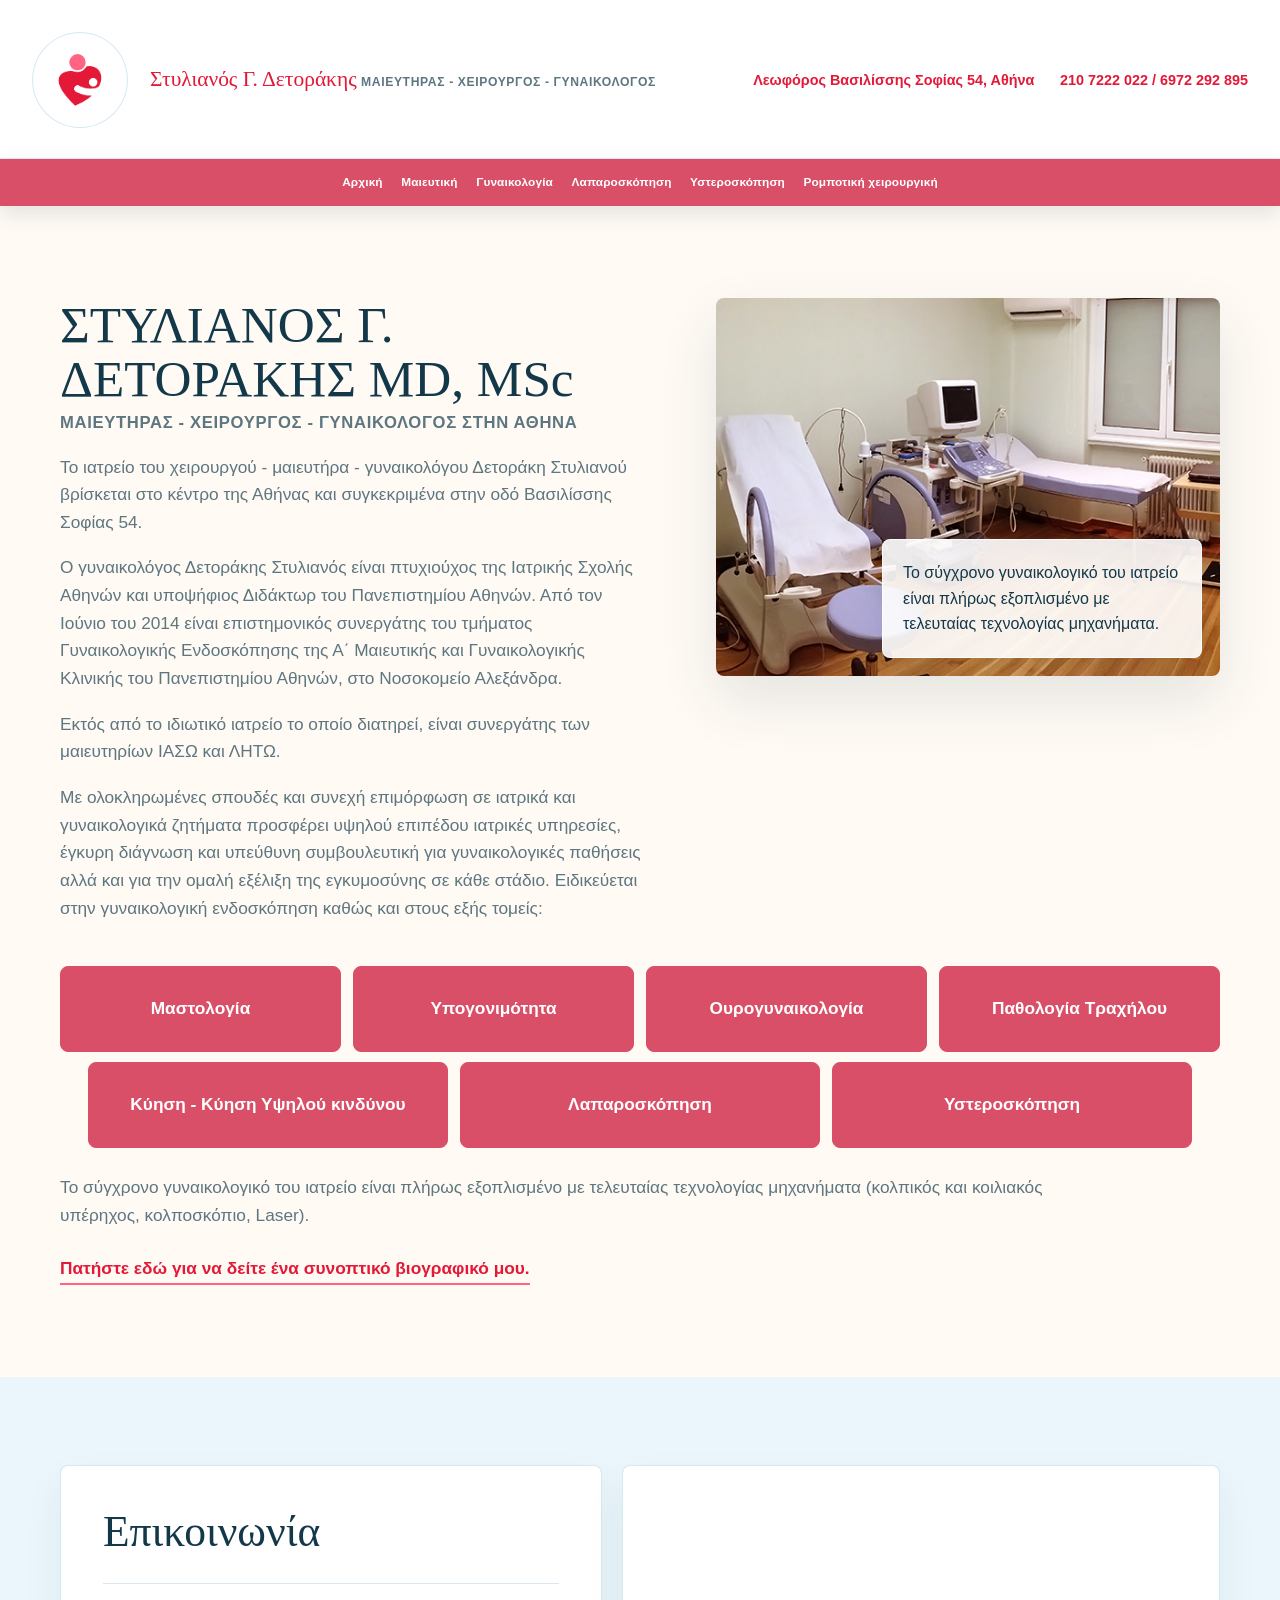
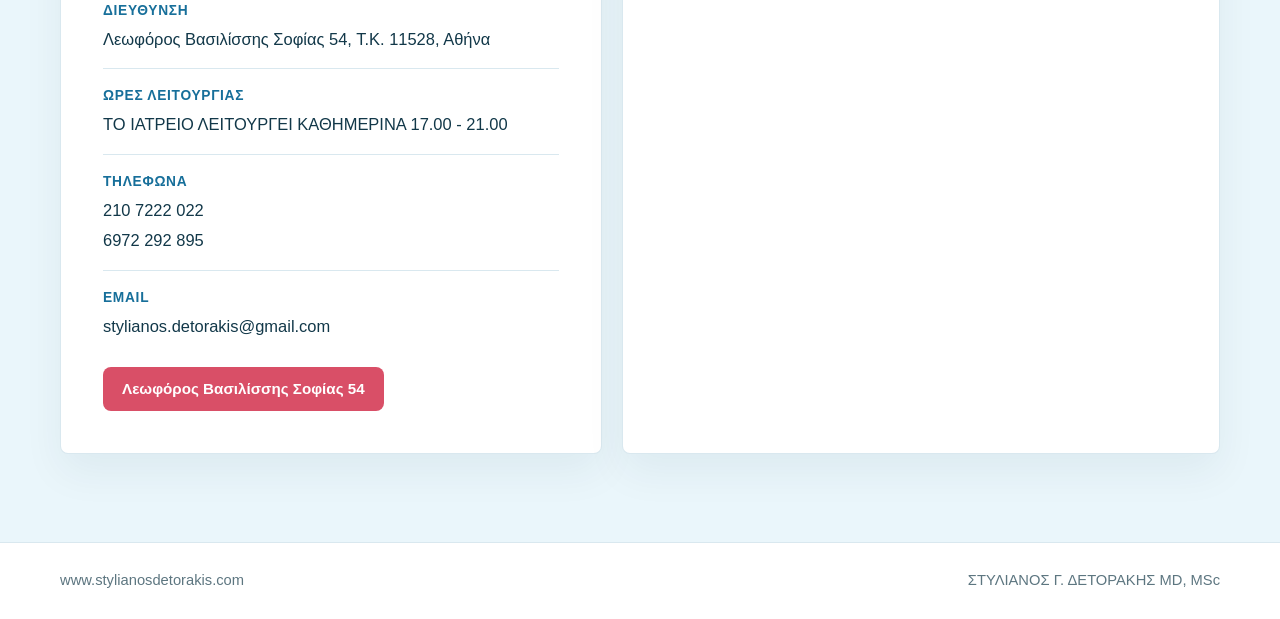
==== commit b72d7f5d: "update navbar with new pages" ====
--- a/sample-landing.html
+++ b/sample-landing.html
@@ -11,7 +11,7 @@
 </head>
 
 <body>
-  <div id="header-placeholder"></div>ß
+  <div id="header-placeholder"></div>
 
   <main id="top">
     <section class="intro" aria-labelledby="intro-title">
@@ -129,7 +129,20 @@
       const html = await res.text();
       el.outerHTML = html;
     }
-    loadPartial("header-placeholder", "partials/header.html");
+
+    function initHeaderMenu() {
+      const menuToggle = document.querySelector(".menu-toggle");
+      const navBar = document.querySelector(".nav-bar");
+      if (!menuToggle || !navBar || menuToggle.dataset.menuInitialized) return;
+      menuToggle.dataset.menuInitialized = "true";
+
+      menuToggle.addEventListener("click", () => {
+        const isOpen = navBar.classList.toggle("menu-open");
+        menuToggle.setAttribute("aria-expanded", String(isOpen));
+      });
+    }
+
+    loadPartial("header-placeholder", "partials/header.html").then(initHeaderMenu);
     loadPartial("footer-placeholder", "partials/footer.html");
   </script>
 </body>
--- a/assets/css/style.css
+++ b/assets/css/style.css
@@ -194,18 +194,39 @@
 }
 
 .nav-link {
+  position: relative;
   color: white;
   font-size: clamp(0.74rem, 0.78vw, 0.9rem);
   font-weight: 700;
   padding: 14px 0;
-  border-bottom: 2px solid rgba(255, 255, 255, 0);
   letter-spacing: 0.01em;
   white-space: nowrap;
 }
 
-.nav-link:hover {
+.nav-link::after {
+  content: "";
+  position: absolute;
+  right: 0;
+  bottom: 7px;
+  left: 0;
+  height: 2px;
+  border-radius: 999px;
+  background: var(--ivory);
+  opacity: 0;
+  transform: scaleX(0.62);
+  transform-origin: center;
+  transition: opacity 160ms ease, transform 160ms ease;
+}
+
+.nav-link:hover,
+.nav-link:focus-visible {
   color: white;
-  border-bottom-color: var(--brand-primary-soft);
+}
+
+.nav-link:hover::after,
+.nav-link:focus-visible::after {
+  opacity: 1;
+  transform: scaleX(1);
 }
 
 .nav-item {
@@ -528,6 +549,10 @@
     font-size: 0.98rem;
   }
 
+  .nav-link::after {
+    display: none;
+  }
+
   .nav-item {
     display: block;
   }
